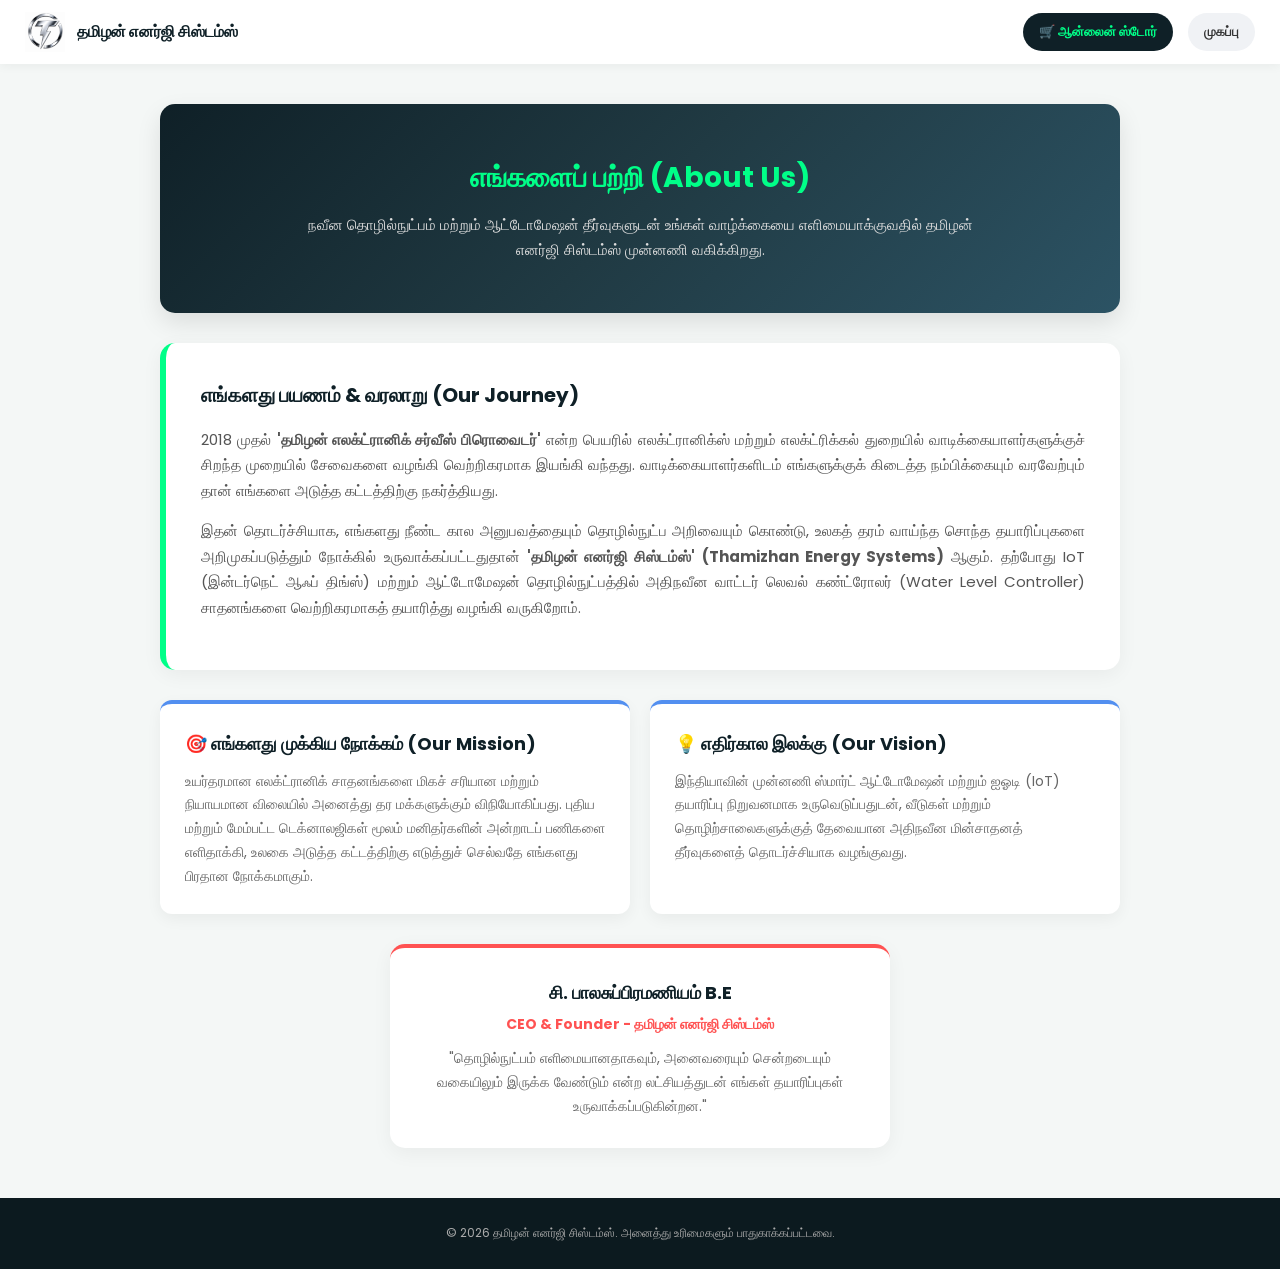
==== aboutus.html @ 36257bd8 "Create aboutus.html" ====
<!DOCTYPE html>
<html lang="ta" id="htmlRoot">
<head>
    <meta charset="UTF-8">
    <meta name="viewport" content="width=device-width, initial-scale=1.0">
    <title>எங்களைப் பற்றி (About Us) | தமிழன் எனர்ஜி சிஸ்டம்ஸ்</title>
    <link href="https://fonts.googleapis.com/css2?family=Poppins:wght@300;400;600;700&display=swap" rel="stylesheet">

    <style>
        * { margin: 0; padding: 0; box-sizing: border-box; font-family: 'Poppins', sans-serif; }
        body { background-color: #f4f7f6; color: #333; line-height: 1.7; overflow-x: hidden; }
        a { text-decoration: none; color: inherit; }

        header { background: #fff; padding: 12px 25px; display: flex; justify-content: space-between; align-items: center; box-shadow: 0 2px 10px rgba(0,0,0,0.05); position: sticky; top: 0; z-index: 1000; }
        .brand-section { display: flex; align-items: center; gap: 12px; }
        .logo-img { height: 40px; width: auto; display: block; }
        .company-title h1 { font-size: 16px; color: #0f2027; font-weight: 700; }

        .nav-links { display: flex; gap: 15px; align-items: center; }
        .nav-btn { background: #0f2027; color: #00ff88; padding: 8px 16px; border-radius: 20px; font-weight: 600; font-size: 13px; transition: 0.3s; }
        .nav-btn:hover { background: #00ff88; color: #0f2027; }

        .container { max-width: 1000px; margin: 40px auto; padding: 0 20px; }
        
        .about-hero { background: linear-gradient(135deg, #0f2027, #203a43, #2c5364); color: white; padding: 50px 30px; border-radius: 15px; text-align: center; margin-bottom: 30px; box-shadow: 0 10px 25px rgba(0,0,0,0.1); }
        .about-hero h2 { font-size: 28px; margin-bottom: 10px; color: #00ff88; }
        .about-hero p { font-size: 15px; color: #ddd; max-width: 700px; margin: 0 auto; }

        .content-card { background: white; padding: 35px; border-radius: 15px; box-shadow: 0 5px 20px rgba(0,0,0,0.05); margin-bottom: 30px; border-left: 6px solid #00ff88; }
        .content-card h3 { font-size: 20px; color: #0f2027; margin-bottom: 15px; }
        .content-card p { font-size: 15px; color: #555; margin-bottom: 15px; text-align: justify; }

        .vision-mission-grid { display: grid; grid-template-columns: repeat(auto-fit, minmax(280px, 1fr)); gap: 20px; margin-bottom: 30px; }
        .vm-card { background: white; padding: 25px; border-radius: 12px; box-shadow: 0 5px 15px rgba(0,0,0,0.05); border-top: 4px solid #528FF0; }
        .vm-card h4 { font-size: 18px; color: #0f2027; margin-bottom: 10px; }
        .vm-card p { font-size: 14px; color: #666; }

        .founder-section { background: white; padding: 30px; border-radius: 15px; box-shadow: 0 5px 20px rgba(0,0,0,0.05); text-align: center; border-top: 4px solid #ff5252; max-width: 500px; margin: 0 auto 30px auto; }
        .founder-section h3 { font-size: 18px; color: #0f2027; margin-bottom: 5px; }
        .founder-section .title { font-size: 14px; color: #ff5252; font-weight: 700; margin-bottom: 10px; }
        .founder-section p { font-size: 14px; color: #666; }

        footer { background: #0c1a1f; color: #aaa; padding: 25px; text-align: center; font-size: 12px; margin-top: 50px; }

        @media (max-width: 768px) {
            .about-hero h2 { font-size: 22px; }
            .content-card { padding: 20px; }
        }
    </style>
</head>
<body>

    <header>
        <div class="brand-section">
            <img src="1.png" alt="Logo" class="logo-img">
            <div class="company-title"><h1>தமிழன் எனர்ஜி சிஸ்டம்ஸ்</h1></div>
        </div>
        <div class="nav-links">
            <a href="shop.html" class="nav-btn">🛒 ஆன்லைன் ஸ்டோர்</a>
            <a href="index.html" class="nav-btn" style="background:#f0f2f5; color:#333;">முகப்பு</a>
        </div>
    </header>

    <div class="container">
        
        <div class="about-hero">
            <h2>எங்களைப் பற்றி (About Us)</h2>
            <p>நவீன தொழில்நுட்பம் மற்றும் ஆட்டோமேஷன் தீர்வுகளுடன் உங்கள் வாழ்க்கையை எளிமையாக்குவதில் தமிழன் எனர்ஜி சிஸ்டம்ஸ் முன்னணி வகிக்கிறது.</p>
        </div>

        <div class="content-card">
            <h3>எங்களது பயணம் & வரலாறு (Our Journey)</h3>
            <p>2018 முதல் <b>'தமிழன் எலக்ட்ரானிக் சர்வீஸ் பிரொவைடர்'</b> என்ற பெயரில் எலக்ட்ரானிக்ஸ் மற்றும் எலக்ட்ரிக்கல் துறையில் வாடிக்கையாளர்களுக்குச் சிறந்த முறையில் சேவைகளை வழங்கி வெற்றிகரமாக இயங்கி வந்தது. வாடிக்கையாளர்களிடம் எங்களுக்குக் கிடைத்த நம்பிக்கையும் வரவேற்பும் தான் எங்களை அடுத்த கட்டத்திற்கு நகர்த்தியது.</p>
            <p>இதன் தொடர்ச்சியாக, எங்களது நீண்ட கால அனுபவத்தையும் தொழில்நுட்ப அறிவையும் கொண்டு, உலகத் தரம் வாய்ந்த சொந்த தயாரிப்புகளை அறிமுகப்படுத்தும் நோக்கில் உருவாக்கப்பட்டதுதான் <b>'தமிழன் எனர்ஜி சிஸ்டம்ஸ்' (Thamizhan Energy Systems)</b> ஆகும். தற்போது IoT (இன்டர்நெட் ஆஃப் திங்ஸ்) மற்றும் ஆட்டோமேஷன் தொழில்நுட்பத்தில் அதிநவீன வாட்டர் லெவல் கண்ட்ரோலர் (Water Level Controller) சாதனங்களை வெற்றிகரமாகத் தயாரித்து வழங்கி வருகிறோம்.</p>
        </div>

        <div class="vision-mission-grid">
            <div class="vm-card">
                <h4>🎯 எங்களது முக்கிய நோக்கம் (Our Mission)</h4>
                <p>உயர்தரமான எலக்ட்ரானிக் சாதனங்களை மிகச் சரியான மற்றும் நியாயமான விலையில் அனைத்து தர மக்களுக்கும் விநியோகிப்பது. புதிய மற்றும் மேம்பட்ட டெக்னாலஜிகள் மூலம் மனிதர்களின் அன்றாடப் பணிகளை எளிதாக்கி, உலகை அடுத்த கட்டத்திற்கு எடுத்துச் செல்வதே எங்களது பிரதான நோக்கமாகும்.</p>
            </div>
            <div class="vm-card">
                <h4>💡 எதிர்கால இலக்கு (Our Vision)</h4>
                <p>இந்தியாவின் முன்னணி ஸ்மார்ட் ஆட்டோமேஷன் மற்றும் ஐஓடி (IoT) தயாரிப்பு நிறுவனமாக உருவெடுப்பதுடன், வீடுகள் மற்றும் தொழிற்சாலைகளுக்குத் தேவையான அதிநவீன மின்சாதனத் தீர்வுகளைத் தொடர்ச்சியாக வழங்குவது.</p>
            </div>
        </div>

        <div class="founder-section">
            <h3>சி. பாலசுப்பிரமணியம் B.E</h3>
            <div class="title">CEO & Founder - தமிழன் எனர்ஜி சிஸ்டம்ஸ்</div>
            <p>"தொழில்நுட்பம் எளிமையானதாகவும், அனைவரையும் சென்றடையும் வகையிலும் இருக்க வேண்டும் என்ற லட்சியத்துடன் எங்கள் தயாரிப்புகள் உருவாக்கப்படுகின்றன."</p>
        </div>

    </div>

    <footer>
        <p>&copy; 2026 தமிழன் எனர்ஜி சிஸ்டம்ஸ். அனைத்து உரிமைகளும் பாதுகாக்கப்பட்டவை.</p>
    </footer>

</body>
</html>
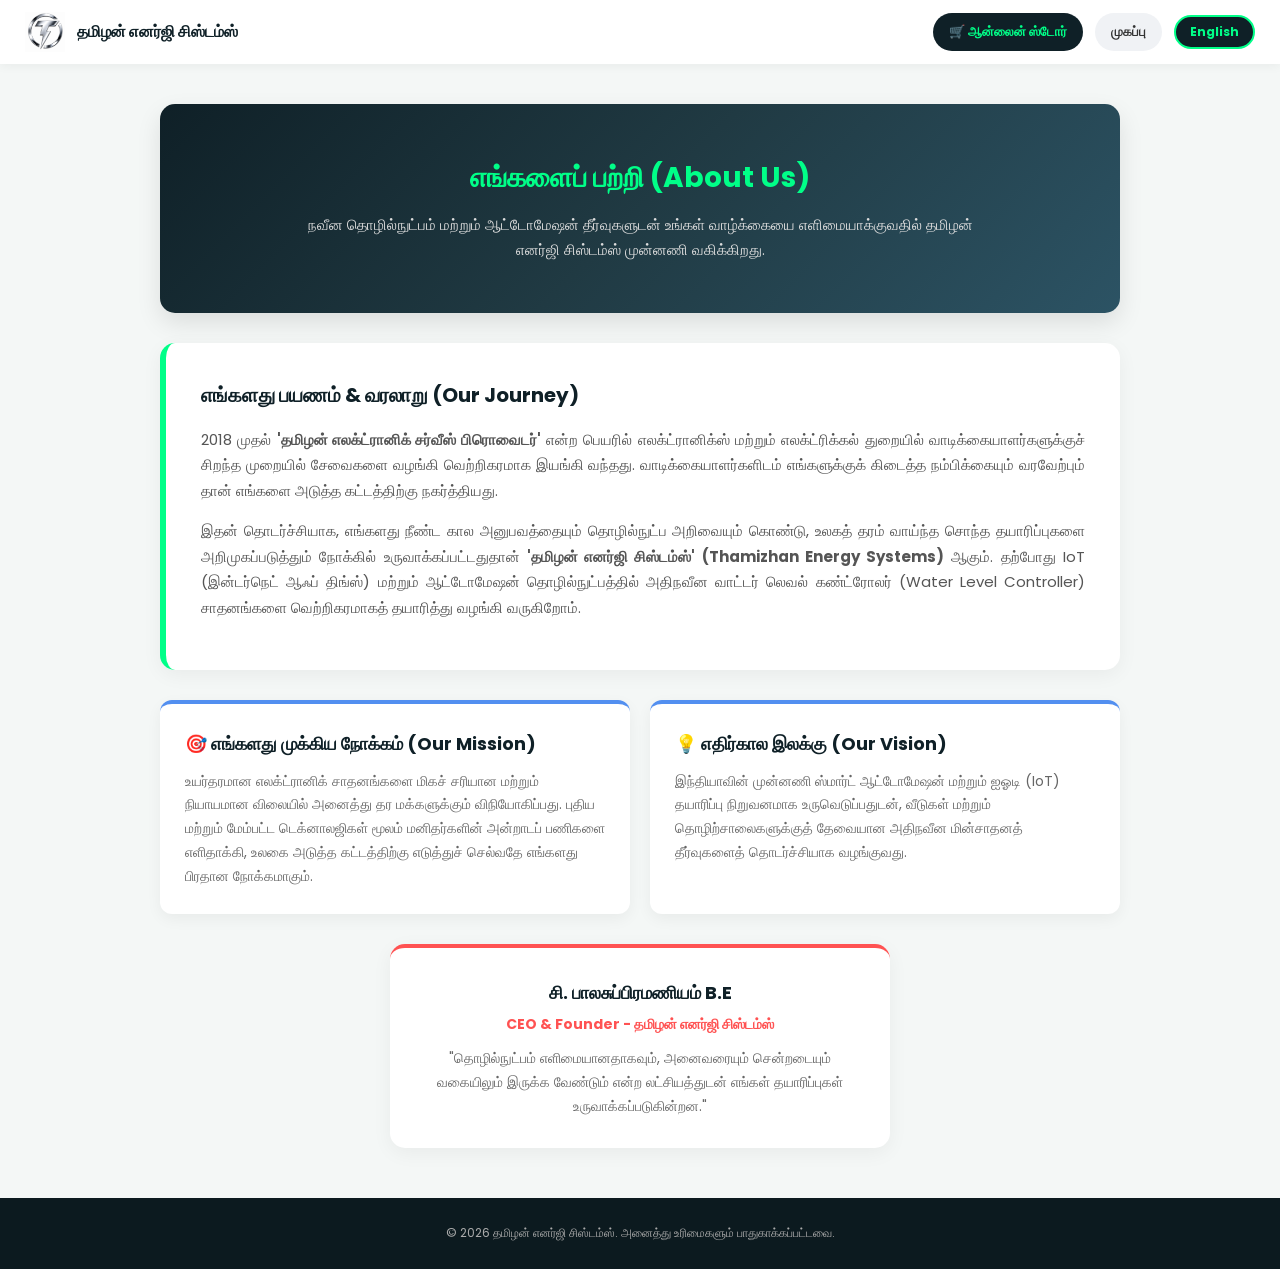
==== commit 0d33063c: "Update aboutus.html" ====
--- a/aboutus.html
+++ b/aboutus.html
@@ -16,9 +16,23 @@
         .logo-img { height: 40px; width: auto; display: block; }
         .company-title h1 { font-size: 16px; color: #0f2027; font-weight: 700; }
 
-        .nav-links { display: flex; gap: 15px; align-items: center; }
+        .nav-links { display: flex; gap: 12px; align-items: center; }
         .nav-btn { background: #0f2027; color: #00ff88; padding: 8px 16px; border-radius: 20px; font-weight: 600; font-size: 13px; transition: 0.3s; }
         .nav-btn:hover { background: #00ff88; color: #0f2027; }
+
+        /* Language Toggle Button Style */
+        .lang-btn {
+            background: #0f2027;
+            color: #00ff88;
+            border: 2px solid #00ff88;
+            padding: 6px 14px;
+            border-radius: 20px;
+            font-weight: 700;
+            font-size: 12px;
+            cursor: pointer;
+            transition: 0.3s;
+        }
+        .lang-btn:hover { background: #00ff88; color: #0f2027; }
 
         .container { max-width: 1000px; margin: 40px auto; padding: 0 20px; }
         
@@ -53,49 +67,75 @@
     <header>
         <div class="brand-section">
             <img src="1.png" alt="Logo" class="logo-img">
-            <div class="company-title"><h1>தமிழன் எனர்ஜி சிஸ்டம்ஸ்</h1></div>
+            <div class="company-title"><h1 data-ta="தமிழன் எனர்ஜி சிஸ்டம்ஸ்" data-en="Thamizhan Energy Systems">தமிழன் எனர்ஜி சிஸ்டம்ஸ்</h1></div>
         </div>
         <div class="nav-links">
-            <a href="shop.html" class="nav-btn">🛒 ஆன்லைன் ஸ்டோர்</a>
-            <a href="index.html" class="nav-btn" style="background:#f0f2f5; color:#333;">முகப்பு</a>
+            <a href="shop.html" class="nav-btn" data-ta="🛒 ஆன்லைன் ஸ்டோர்" data-en="🛒 Store">🛒 ஆன்லைன் ஸ்டோர்</a>
+            <a href="index.html" class="nav-btn" style="background:#f0f2f5; color:#333;" data-ta="முகப்பு" data-en="Home">முகப்பு</a>
+            <button class="lang-btn" id="langToggleBtn" onclick="toggleLanguage()">English</button>
         </div>
     </header>
 
     <div class="container">
         
         <div class="about-hero">
-            <h2>எங்களைப் பற்றி (About Us)</h2>
-            <p>நவீன தொழில்நுட்பம் மற்றும் ஆட்டோமேஷன் தீர்வுகளுடன் உங்கள் வாழ்க்கையை எளிமையாக்குவதில் தமிழன் எனர்ஜி சிஸ்டம்ஸ் முன்னணி வகிக்கிறது.</p>
+            <h2 data-ta="எங்களைப் பற்றி (About Us)" data-en="About Us">எங்களைப் பற்றி (About Us)</h2>
+            <p data-ta="நவீன தொழில்நுட்பம் மற்றும் ஆட்டோமேஷன் தீர்வுகளுடன் உங்கள் வாழ்க்கையை எளிமையாக்குவதில் தமிழன் எனர்ஜி சிஸ்டம்ஸ் முன்னணி வகிக்கிறது." data-en="Thamizhan Energy Systems leads in simplifying your life with modern technology and automation solutions.">நவீன தொழில்நுட்பம் மற்றும் ஆட்டோமேஷன் தீர்வுகளுடன் உங்கள் வாழ்க்கையை எளிமையாக்குவதில் தமிழன் எனர்ஜி சிஸ்டம்ஸ் முன்னணி வகிக்கிறது.</p>
         </div>
 
         <div class="content-card">
-            <h3>எங்களது பயணம் & வரலாறு (Our Journey)</h3>
-            <p>2018 முதல் <b>'தமிழன் எலக்ட்ரானிக் சர்வீஸ் பிரொவைடர்'</b> என்ற பெயரில் எலக்ட்ரானிக்ஸ் மற்றும் எலக்ட்ரிக்கல் துறையில் வாடிக்கையாளர்களுக்குச் சிறந்த முறையில் சேவைகளை வழங்கி வெற்றிகரமாக இயங்கி வந்தது. வாடிக்கையாளர்களிடம் எங்களுக்குக் கிடைத்த நம்பிக்கையும் வரவேற்பும் தான் எங்களை அடுத்த கட்டத்திற்கு நகர்த்தியது.</p>
-            <p>இதன் தொடர்ச்சியாக, எங்களது நீண்ட கால அனுபவத்தையும் தொழில்நுட்ப அறிவையும் கொண்டு, உலகத் தரம் வாய்ந்த சொந்த தயாரிப்புகளை அறிமுகப்படுத்தும் நோக்கில் உருவாக்கப்பட்டதுதான் <b>'தமிழன் எனர்ஜி சிஸ்டம்ஸ்' (Thamizhan Energy Systems)</b> ஆகும். தற்போது IoT (இன்டர்நெட் ஆஃப் திங்ஸ்) மற்றும் ஆட்டோமேஷன் தொழில்நுட்பத்தில் அதிநவீன வாட்டர் லெவல் கண்ட்ரோலர் (Water Level Controller) சாதனங்களை வெற்றிகரமாகத் தயாரித்து வழங்கி வருகிறோம்.</p>
+            <h3 data-ta="எங்களது பயணம் & வரலாறு (Our Journey)" data-en="Our Journey">எங்களது பயணம் & வரலாறு (Our Journey)</h3>
+            <p data-ta="2018 முதல் 'தமிழன் எலக்ட்ரானிக் சர்வீஸ் பிரொவைடர்' என்ற பெயரில் எலக்ட்ரானிக்ஸ் மற்றும் எலக்ட்ரிக்கல் துறையில் வாடிக்கையாளர்களுக்குச் சிறந்த முறையில் சேவைகளை வழங்கி வெற்றிகரமாக இயங்கி வந்தது. வாடிக்கையாளர்களிடம் எங்களுக்குக் கிடைத்த நம்பிக்கையும் வரவேற்பும் தான் எங்களை அடுத்த கட்டத்திற்கு நகர்த்தியது." data-en="Since 2018, we have been successfully operating as a service provider in the electronics and electrical sector under the name 'Thamizhan Electronic Service Provider'. The trust and welcome we received from our customers pushed us to the next level.">2018 முதல் <b>'தமிழன் எலக்ட்ரானிக் சர்வீஸ் பிரொவைடர்'</b> என்ற பெயரில் எலக்ட்ரானிக்ஸ் மற்றும் எலக்ட்ரிக்கல் துறையில் வாடிக்கையாளர்களுக்குச் சிறந்த முறையில் சேவைகளை வழங்கி வெற்றிகரமாக இயங்கி வந்தது. வாடிக்கையாளர்களிடம் எங்களுக்குக் கிடைத்த நம்பிக்கையும் வரவேற்பும் தான் எங்களை அடுத்த கட்டத்திற்கு நகர்த்தியது.</p>
+            <p data-ta="இதன் தொடர்ச்சியாக, எங்களது நீண்ட கால அனுபவத்தையும் தொழில்நுட்ப அறிவையும் கொண்டு, உலகத் தரம் வாய்ந்த சொந்த தயாரிப்புகளை அறிமுகப்படுத்தும் நோக்கில் உருவாக்கப்பட்டதுதான் 'தமிழன் எனர்ஜி சிஸ்டம்ஸ்' (Thamizhan Energy Systems) ஆகும். தற்போது IoT (இன்டர்நெட் ஆஃப் திங்ஸ்) மற்றும் ஆட்டோமேஷன் தொழில்நுட்பத்தில் அதிநவீன வாட்டர் லெவல் கண்ட்ரோலர் (Water Level Controller) சாதனங்களை வெற்றிகரமாகத் தயாரித்து வழங்கி வருகிறோம்." data-en="Following this, with our long-term experience and technical knowledge, 'Thamizhan Energy Systems' was created with the aim of introducing world-class own products. Currently, we successfully manufacture and supply state-of-the-art Water Level Controller devices in IoT and automation technology.">இதன் தொடர்ச்சியாக, எங்களது நீண்ட கால அனுபவத்தையும் தொழில்நுட்ப அறிவையும் கொண்டு, உலகத் தரம் வாய்ந்த சொந்த தயாரிப்புகளை அறிமுகப்படுத்தும் நோக்கில் உருவாக்கப்பட்டதுதான் <b>'தமிழன் எனர்ஜி சிஸ்டம்ஸ்' (Thamizhan Energy Systems)</b> ஆகும். தற்போது IoT (இன்டர்நெட் ஆஃப் திங்ஸ்) மற்றும் ஆட்டோமேஷன் தொழில்நுட்பத்தில் அதிநவீன வாட்டர் லெவல் கண்ட்ரோலர் (Water Level Controller) சாதனங்களை வெற்றிகரமாகத் தயாரித்து வழங்கி வருகிறோம்.</p>
         </div>
 
         <div class="vision-mission-grid">
             <div class="vm-card">
-                <h4>🎯 எங்களது முக்கிய நோக்கம் (Our Mission)</h4>
-                <p>உயர்தரமான எலக்ட்ரானிக் சாதனங்களை மிகச் சரியான மற்றும் நியாயமான விலையில் அனைத்து தர மக்களுக்கும் விநியோகிப்பது. புதிய மற்றும் மேம்பட்ட டெக்னாலஜிகள் மூலம் மனிதர்களின் அன்றாடப் பணிகளை எளிதாக்கி, உலகை அடுத்த கட்டத்திற்கு எடுத்துச் செல்வதே எங்களது பிரதான நோக்கமாகும்.</p>
+                <h4 data-ta="🎯 எங்களது முக்கிய நோக்கம் (Our Mission)" data-en="🎯 Our Mission">🎯 எங்களது முக்கிய நோக்கம் (Our Mission)</h4>
+                <p data-ta="உயர்தரமான எலக்ட்ரானிக் சாதனங்களை மிகச் சரியான மற்றும் நியாயமான விலையில் அனைத்து தர மக்களுக்கும் விநியோகிப்பது. புதிய மற்றும் மேம்பட்ட டெக்னாலஜிகள் மூலம் மனிதர்களின் அன்றாடப் பணிகளை எளிதாக்கி, உலகை அடுத்த கட்டத்திற்கு எடுத்துச் செல்வதே எங்களது பிரதான நோக்கமாகும்." data-en="To distribute high-quality electronic devices at very fair and reasonable prices to all strata of people. Our main objective is to simplify people's daily chores through new and advanced technologies and take the world to the next level.">உயர்தரமான எலக்ட்ரானிக் சாதனங்களை மிகச் சரியான மற்றும் நியாயமான விலையில் அனைத்து தர மக்களுக்கும் விநியோகிப்பது. புதிய மற்றும் மேம்பட்ட டெக்னாலஜிகள் மூலம் மனிதர்களின் அன்றாடப் பணிகளை எளிதாக்கி, உலகை அடுத்த கட்டத்திற்கு எடுத்துச் செல்வதே எங்களது பிரதான நோக்கமாகும்.</p>
             </div>
             <div class="vm-card">
-                <h4>💡 எதிர்கால இலக்கு (Our Vision)</h4>
-                <p>இந்தியாவின் முன்னணி ஸ்மார்ட் ஆட்டோமேஷன் மற்றும் ஐஓடி (IoT) தயாரிப்பு நிறுவனமாக உருவெடுப்பதுடன், வீடுகள் மற்றும் தொழிற்சாலைகளுக்குத் தேவையான அதிநவீன மின்சாதனத் தீர்வுகளைத் தொடர்ச்சியாக வழங்குவது.</p>
+                <h4 data-ta="💡 எதிர்கால இலக்கு (Our Vision)" data-en="💡 Our Vision">💡 எதிர்கால இலக்கு (Our Vision)</h4>
+                <p data-ta="இந்தியாவின் முன்னணி ஸ்மார்ட் ஆட்டோமேஷன் மற்றும் ஐஓடி (IoT) தயாரிப்பு நிறுவனமாக உருவெடுப்பதுடன், வீடுகள் மற்றும் தொழிற்சாலைகளுக்குத் தேவையான அதிநவீன மின்சாதனத் தீர்வுகளைத் தொடர்ச்சியாக வழங்குவது." data-en="To emerge as India's leading smart automation and IoT manufacturing company, and continuously provide state-of-the-art electrical appliance solutions required for homes and industries.">இந்தியாவின் முன்னணி ஸ்மார்ட் ஆட்டோமேஷன் மற்றும் ஐஓடி (IoT) தயாரிப்பு நிறுவனமாக உருவெடுப்பதுடன், வீடுகள் மற்றும் தொழிற்சாலைகளுக்குத் தேவையான அதிநவீன மின்சாதனத் தீர்வுகளைத் தொடர்ச்சியாக வழங்குவது.</p>
             </div>
         </div>
 
         <div class="founder-section">
-            <h3>சி. பாலசுப்பிரமணியம் B.E</h3>
-            <div class="title">CEO & Founder - தமிழன் எனர்ஜி சிஸ்டம்ஸ்</div>
-            <p>"தொழில்நுட்பம் எளிமையானதாகவும், அனைவரையும் சென்றடையும் வகையிலும் இருக்க வேண்டும் என்ற லட்சியத்துடன் எங்கள் தயாரிப்புகள் உருவாக்கப்படுகின்றன."</p>
+            <h3 data-ta="சி. பாலசுப்பிரமணியம் B.E" data-en="C. Balasubramanian B.E">சி. பாலசுப்பிரமணியம் B.E</h3>
+            <div class="title" data-ta="CEO & Founder - தமிழன் எனர்ஜி சிஸ்டம்ஸ்" data-en="CEO & Founder - Thamizhan Energy Systems">CEO & Founder - தமிழன் எனர்ஜி சிஸ்டம்ஸ்</div>
+            <p data-ta='"தொழில்நுட்பம் எளிமையானதாகவும், அனைவரையும் சென்றடையும் வகையிலும் இருக்க வேண்டும் என்ற லட்சியத்துடன் எங்கள் தயாரிப்புகள் உருவாக்கப்படுகின்றன."' data-en='"Our products are created with the ambition that technology should be simple and accessible to everyone.'">"தொழில்நுட்பம் எளிமையானதாகவும், அனைவரையும் சென்றடையும் வகையிலும் இருக்க வேண்டும் என்ற லட்சியத்துடன் எங்கள் தயாரிப்புகள் உருவாக்கப்படுகின்றன."</p>
         </div>
 
     </div>
 
     <footer>
-        <p>&copy; 2026 தமிழன் எனர்ஜி சிஸ்டம்ஸ். அனைத்து உரிமைகளும் பாதுகாக்கப்பட்டவை.</p>
+        <p data-ta="&copy; 2026 தமிழன் எனர்ஜி சிஸ்டம்ஸ். அனைத்து உரிமைகளும் பாதுகாக்கப்பட்டவை." data-en="&copy; 2026 Thamizhan Energy Systems. All Rights Reserved.">&copy; 2026 தமிழன் எனர்ஜி சிஸ்டம்ஸ். அனைத்து உரிமைகளும் பாதுகாக்கப்பட்டவை.</p>
     </footer>
+
+    <script>
+        let currentLang = 'ta';
+
+        function toggleLanguage() {
+            if (currentLang === 'ta') {
+                currentLang = 'en';
+                document.getElementById('langToggleBtn').innerText = 'தமிழ்';
+                document.getElementById('htmlRoot').setAttribute('lang', 'en');
+            } else {
+                currentLang = 'ta';
+                document.getElementById('langToggleBtn').innerText = 'English';
+                document.getElementById('htmlRoot').setAttribute('lang', 'ta');
+            }
+
+            const elements = document.querySelectorAll('[data-ta]');
+            elements.forEach(el => {
+                if (currentLang === 'en') {
+                    if(el.getAttribute('data-en')) el.innerText = el.getAttribute('data-en');
+                } else {
+                    if(el.getAttribute('data-ta')) el.innerText = el.getAttribute('data-ta');
+                }
+            });
+        }
+    </script>
 
 </body>
 </html>
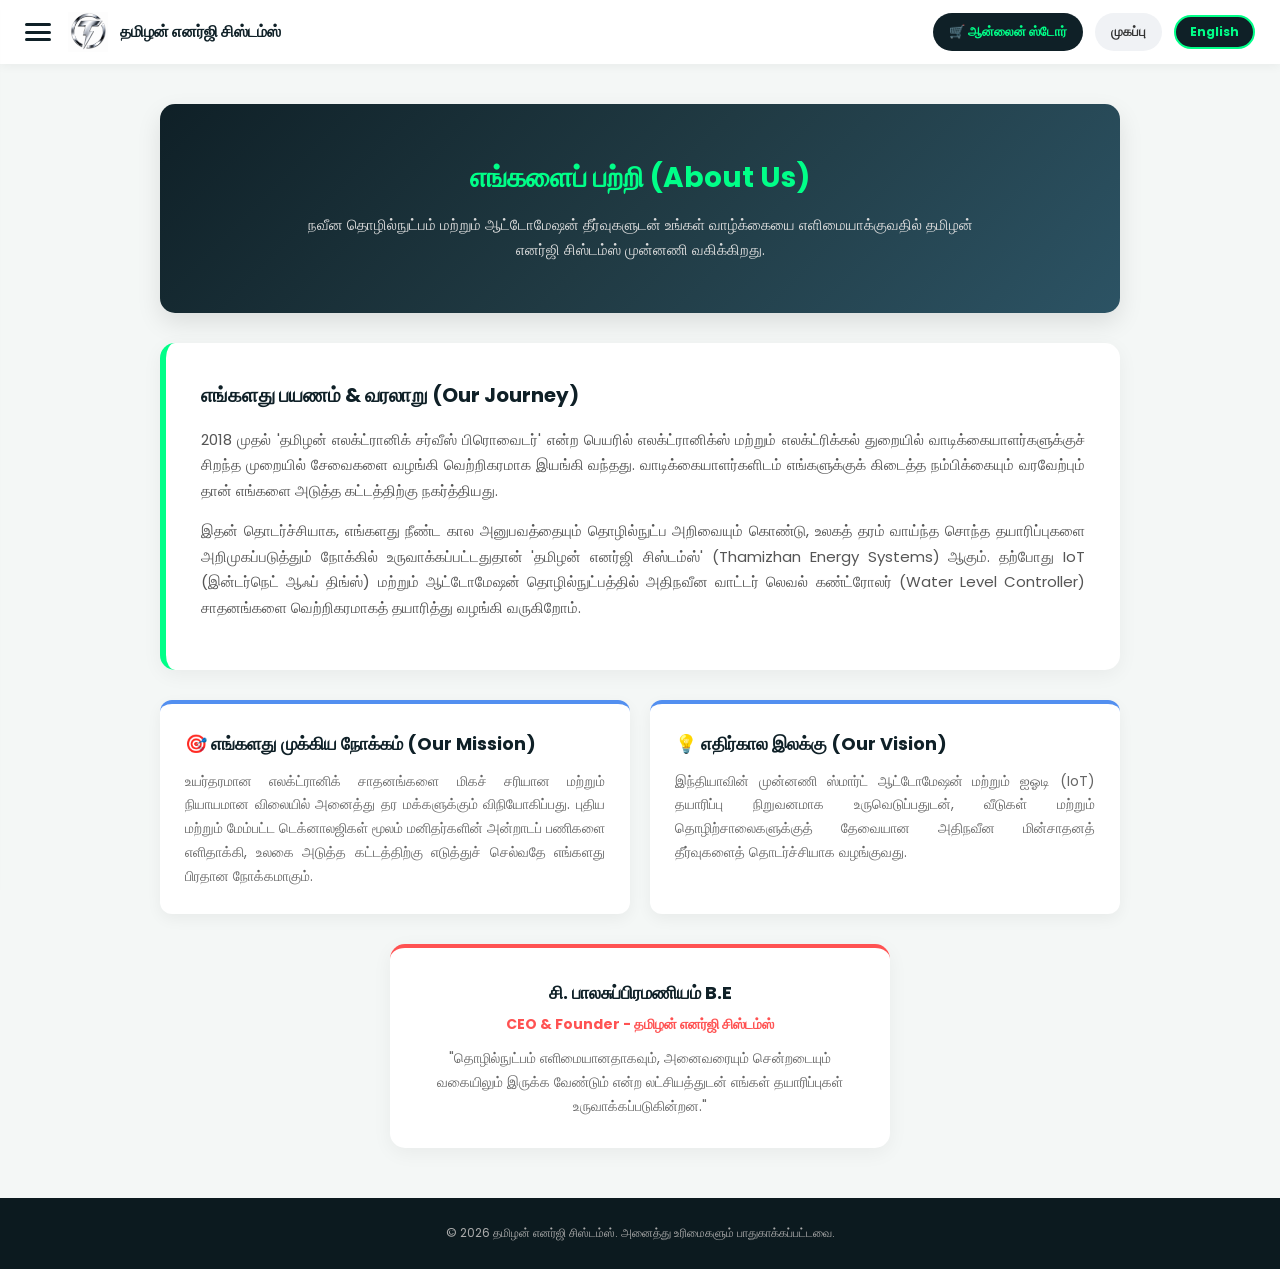
==== commit 453b6ec1: "Update aboutus.html" ====
--- a/aboutus.html
+++ b/aboutus.html
@@ -5,11 +5,14 @@
     <meta name="viewport" content="width=device-width, initial-scale=1.0">
     <title>எங்களைப் பற்றி (About Us) | தமிழன் எனர்ஜி சிஸ்டம்ஸ்</title>
     <link href="https://fonts.googleapis.com/css2?family=Poppins:wght@300;400;600;700&display=swap" rel="stylesheet">
+    <link rel="stylesheet" href="https://cdnjs.cloudflare.com/ajax/libs/font-awesome/6.4.0/css/all.min.css">
+
+    <link rel="manifest" href="manifest.json">
 
     <style>
         * { margin: 0; padding: 0; box-sizing: border-box; font-family: 'Poppins', sans-serif; }
         body { background-color: #f4f7f6; color: #333; line-height: 1.7; overflow-x: hidden; }
-        a { text-decoration: none; color: inherit; }
+        a { text-decoration: none; color: inherit; transition: 0.3s; }
 
         header { background: #fff; padding: 12px 25px; display: flex; justify-content: space-between; align-items: center; box-shadow: 0 2px 10px rgba(0,0,0,0.05); position: sticky; top: 0; z-index: 1000; }
         .brand-section { display: flex; align-items: center; gap: 12px; }
@@ -34,6 +37,39 @@
         }
         .lang-btn:hover { background: #00ff88; color: #0f2027; }
 
+        /* Hamburger Menu Icon (Three Dash) */
+        .menu-toggle {
+            display: flex;
+            flex-direction: column;
+            justify-content: space-between;
+            width: 26px;
+            height: 18px;
+            cursor: pointer;
+            background: transparent;
+            border: none;
+            margin-right: 5px;
+        }
+        .menu-toggle span {
+            width: 100%;
+            height: 3px;
+            background-color: #0f2027;
+            border-radius: 3px;
+            transition: 0.3s;
+        }
+
+        /* Sidebar Drawer Menu */
+        .sidebar-menu { position: fixed; top: 0; left: -320px; width: 300px; height: 100%; background: #fff; box-shadow: 5px 0 15px rgba(0,0,0,0.2); z-index: 3000; transition: 0.3s ease-in-out; padding: 20px; overflow-y: auto; color: #333; }
+        .sidebar-menu.active { left: 0; }
+        .sidebar-header { display: flex; justify-content: space-between; align-items: center; margin-bottom: 20px; border-bottom: 1px solid #eee; padding-bottom: 10px; }
+        .sidebar-header h3 { font-size: 16px; color: #0f2027; }
+        .sidebar-close { font-size: 24px; cursor: pointer; color: #666; }
+        .sidebar-links { list-style: none; }
+        .sidebar-links li { margin-bottom: 12px; }
+        .sidebar-links a { display: flex; align-items: center; gap: 10px; width: 100%; text-align: left; background: none; border: none; font-size: 14px; font-weight: 600; color: #333; text-decoration: none; padding: 10px; border-radius: 6px; transition: 0.2s; }
+        .sidebar-links a:hover { background: #f0f2f5; color: #00ff88; }
+        .overlay { position: fixed; top: 0; left: 0; width: 100%; height: 100%; background: rgba(0,0,0,0.4); display: none; z-index: 2500; }
+        .overlay.active { display: block; }
+
         .container { max-width: 1000px; margin: 40px auto; padding: 0 20px; }
         
         .about-hero { background: linear-gradient(135deg, #0f2027, #203a43, #2c5364); color: white; padding: 50px 30px; border-radius: 15px; text-align: center; margin-bottom: 30px; box-shadow: 0 10px 25px rgba(0,0,0,0.1); }
@@ -47,7 +83,7 @@
         .vision-mission-grid { display: grid; grid-template-columns: repeat(auto-fit, minmax(280px, 1fr)); gap: 20px; margin-bottom: 30px; }
         .vm-card { background: white; padding: 25px; border-radius: 12px; box-shadow: 0 5px 15px rgba(0,0,0,0.05); border-top: 4px solid #528FF0; }
         .vm-card h4 { font-size: 18px; color: #0f2027; margin-bottom: 10px; }
-        .vm-card p { font-size: 14px; color: #666; }
+        .vm-card p { font-size: 14px; color: #666; text-align: justify; }
 
         .founder-section { background: white; padding: 30px; border-radius: 15px; box-shadow: 0 5px 20px rgba(0,0,0,0.05); text-align: center; border-top: 4px solid #ff5252; max-width: 500px; margin: 0 auto 30px auto; }
         .founder-section h3 { font-size: 18px; color: #0f2027; margin-bottom: 5px; }
@@ -57,8 +93,10 @@
         footer { background: #0c1a1f; color: #aaa; padding: 25px; text-align: center; font-size: 12px; margin-top: 50px; }
 
         @media (max-width: 768px) {
+            header { padding: 10px 15px; }
             .about-hero h2 { font-size: 22px; }
             .content-card { padding: 20px; }
+            .nav-btn { display: none; } /* Hide heavy buttons on small screens, use sidebar */
         }
     </style>
 </head>
@@ -66,6 +104,11 @@
 
     <header>
         <div class="brand-section">
+            <button class="menu-toggle" id="mobileMenuBtn" onclick="toggleSidebar()">
+                <span></span>
+                <span></span>
+                <span></span>
+            </button>
             <img src="1.png" alt="Logo" class="logo-img">
             <div class="company-title"><h1 data-ta="தமிழன் எனர்ஜி சிஸ்டம்ஸ்" data-en="Thamizhan Energy Systems">தமிழன் எனர்ஜி சிஸ்டம்ஸ்</h1></div>
         </div>
@@ -75,6 +118,23 @@
             <button class="lang-btn" id="langToggleBtn" onclick="toggleLanguage()">English</button>
         </div>
     </header>
+
+    <div class="sidebar-menu" id="sidebarMenu">
+        <div class="sidebar-header">
+            <h3 data-ta="மெனு பார்" data-en="Menu Bar">மெனு பார்</h3>
+            <span class="sidebar-close" onclick="toggleSidebar()">&times;</span>
+        </div>
+        <ul class="sidebar-links">
+            <li><a href="index.html"><i class="fas fa-home"></i> <span data-ta="🏠 முகப்பு" data-en="🏠 Home">🏠 முகப்பு</span></a></li>
+            <li><a href="shop.html"><i class="fas fa-store"></i> <span data-ta="🛒 ஸ்டோர்" data-en="🛒 Store">🛒 ஸ்டோர்</span></a></li>
+            <li><a href="dashboard.html"><i class="fas fa-network-wired"></i> <span data-ta="🌐 IoT டேஷ்போர்டு" data-en="🌐 IoT Dashboard">🌐 IoT டேஷ்போர்டு</span></a></li>
+            <li><a href="career.html"><i class="fas fa-briefcase"></i> <span data-ta="📄 வேலைவாய்ப்பு (Career)" data-en="📄 Career">📄 வேலைவாய்ப்பு (Career)</span></a></li>
+            <li><a href="contact.html"><i class="fas fa-envelope"></i> <span data-ta="📞 தொடர்புக்கு" data-en="📞 Contact">📞 தொடர்புக்கு</span></a></li>
+            <li><a href="aboutus.html"><i class="fas fa-info-circle"></i> <span data-ta="ℹ️ எங்களைப் பற்றி" data-en="ℹ️ About Us">ℹ️ எங்களைப் பற்றி</span></a></li>
+            <li><button class="lang-btn" id="sidebarLangBtn" onclick="toggleLanguage()" style="width: 100%; margin-top: 10px;">English</button></li>
+        </ul>
+    </div>
+    <div class="overlay" id="overlay" onclick="toggleSidebar()"></div>
 
     <div class="container">
         
@@ -113,16 +173,31 @@
     </footer>
 
     <script>
-        let currentLang = 'ta';
+        function toggleSidebar() {
+            document.getElementById('sidebarMenu').classList.toggle('active');
+            document.getElementById('overlay').classList.toggle('active');
+        }
+
+        let currentLang = localStorage.getItem('siteLang') || 'ta';
+
+        document.addEventListener("DOMContentLoaded", function() {
+            applyLanguage();
+        });
 
         function toggleLanguage() {
-            if (currentLang === 'ta') {
-                currentLang = 'en';
+            currentLang = (currentLang === 'ta') ? 'en' : 'ta';
+            localStorage.setItem('siteLang', currentLang);
+            applyLanguage();
+        }
+
+        function applyLanguage() {
+            if (currentLang === 'en') {
                 document.getElementById('langToggleBtn').innerText = 'தமிழ்';
+                document.getElementById('sidebarLangBtn').innerText = 'தமிழ்';
                 document.getElementById('htmlRoot').setAttribute('lang', 'en');
             } else {
-                currentLang = 'ta';
                 document.getElementById('langToggleBtn').innerText = 'English';
+                document.getElementById('sidebarLangBtn').innerText = 'English';
                 document.getElementById('htmlRoot').setAttribute('lang', 'ta');
             }
 
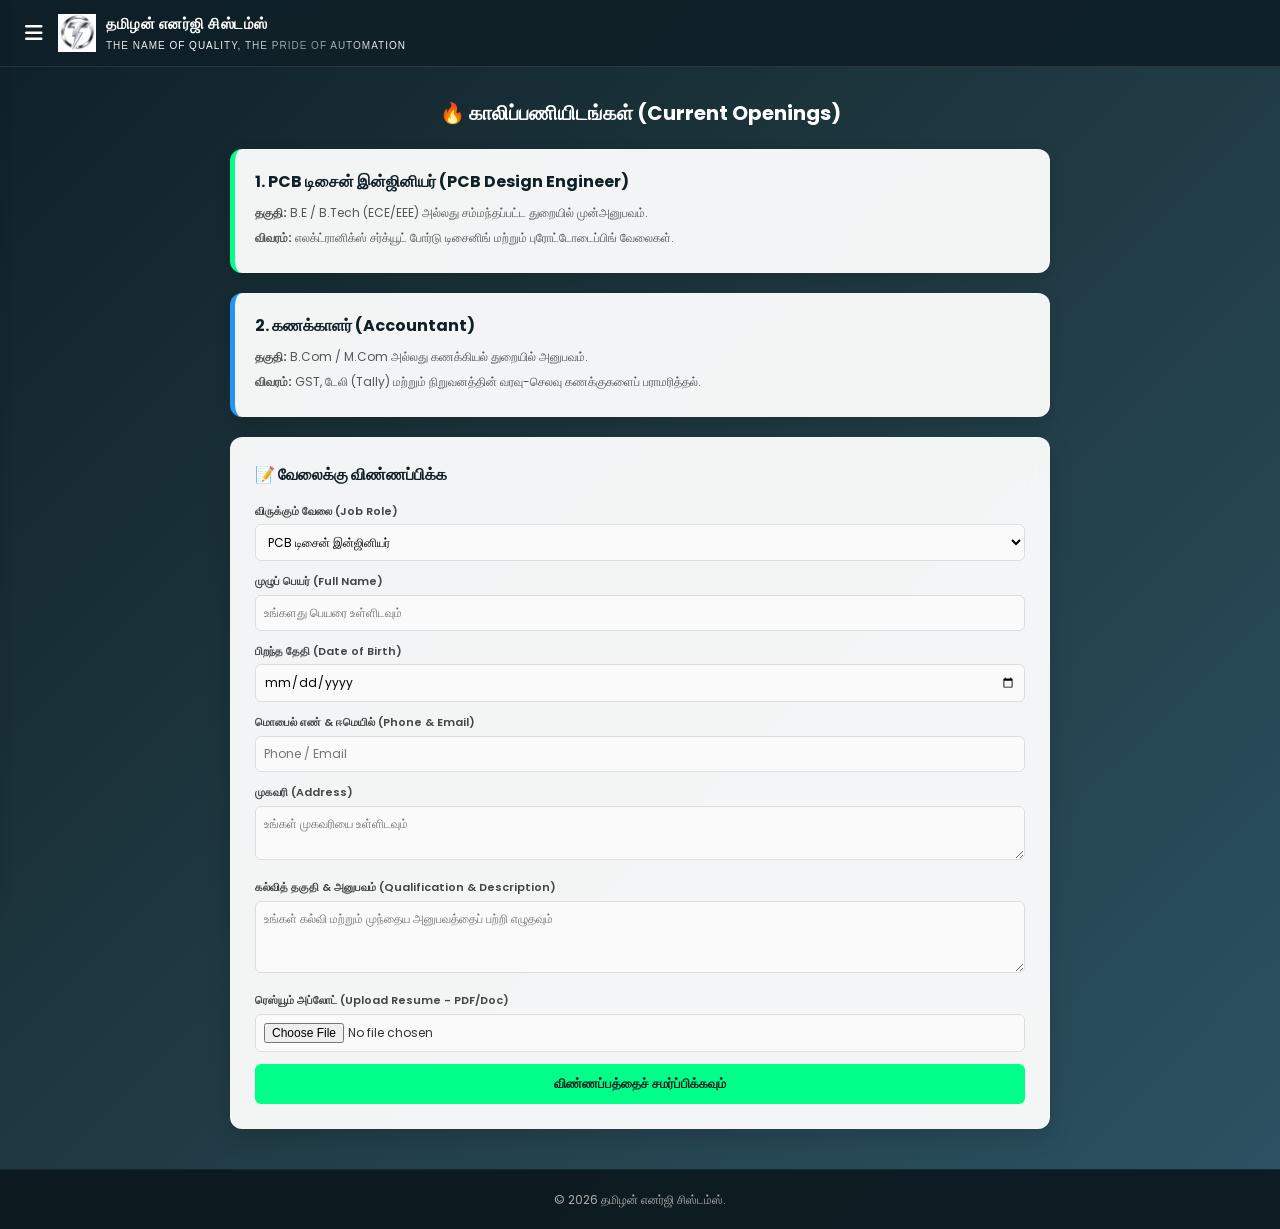
==== commit 4fa1d287: "Update aboutus.html" ====
--- a/aboutus.html
+++ b/aboutus.html
@@ -3,100 +3,134 @@
 <head>
     <meta charset="UTF-8">
     <meta name="viewport" content="width=device-width, initial-scale=1.0">
-    <title>எங்களைப் பற்றி (About Us) | தமிழன் எனர்ஜி சிஸ்டம்ஸ்</title>
-    <link href="https://fonts.googleapis.com/css2?family=Poppins:wght@300;400;600;700&display=swap" rel="stylesheet">
+    <title>வேலைவாய்ப்பு (Career) | தமிழன் எனர்ஜி சிஸ்டம்ஸ்</title>
+    <link href="https://fonts.googleapis.com/css2?family=Poppins:wght@300;400;500;600;700&display=swap" rel="stylesheet">
     <link rel="stylesheet" href="https://cdnjs.cloudflare.com/ajax/libs/font-awesome/6.4.0/css/all.min.css">
-
-    <link rel="manifest" href="manifest.json">
-
+    
     <style>
         * { margin: 0; padding: 0; box-sizing: border-box; font-family: 'Poppins', sans-serif; }
-        body { background-color: #f4f7f6; color: #333; line-height: 1.7; overflow-x: hidden; }
-        a { text-decoration: none; color: inherit; transition: 0.3s; }
-
-        header { background: #fff; padding: 12px 25px; display: flex; justify-content: space-between; align-items: center; box-shadow: 0 2px 10px rgba(0,0,0,0.05); position: sticky; top: 0; z-index: 1000; }
-        .brand-section { display: flex; align-items: center; gap: 12px; }
-        .logo-img { height: 40px; width: auto; display: block; }
-        .company-title h1 { font-size: 16px; color: #0f2027; font-weight: 700; }
-
-        .nav-links { display: flex; gap: 12px; align-items: center; }
-        .nav-btn { background: #0f2027; color: #00ff88; padding: 8px 16px; border-radius: 20px; font-weight: 600; font-size: 13px; transition: 0.3s; }
-        .nav-btn:hover { background: #00ff88; color: #0f2027; }
-
-        /* Language Toggle Button Style */
-        .lang-btn {
-            background: #0f2027;
-            color: #00ff88;
-            border: 2px solid #00ff88;
-            padding: 6px 14px;
-            border-radius: 20px;
-            font-weight: 700;
-            font-size: 12px;
-            cursor: pointer;
-            transition: 0.3s;
-        }
-        .lang-btn:hover { background: #00ff88; color: #0f2027; }
-
-        /* Hamburger Menu Icon (Three Dash) */
-        .menu-toggle {
-            display: flex;
-            flex-direction: column;
-            justify-content: space-between;
-            width: 26px;
-            height: 18px;
-            cursor: pointer;
-            background: transparent;
-            border: none;
-            margin-right: 5px;
-        }
-        .menu-toggle span {
-            width: 100%;
-            height: 3px;
-            background-color: #0f2027;
-            border-radius: 3px;
-            transition: 0.3s;
-        }
-
-        /* Sidebar Drawer Menu */
-        .sidebar-menu { position: fixed; top: 0; left: -320px; width: 300px; height: 100%; background: #fff; box-shadow: 5px 0 15px rgba(0,0,0,0.2); z-index: 3000; transition: 0.3s ease-in-out; padding: 20px; overflow-y: auto; color: #333; }
+        
+        body { 
+            background: linear-gradient(135deg, #0f2027, #203a43, #2c5364); 
+            color: #333; 
+            line-height: 1.6; 
+            min-height: 100vh;
+        }
+        
+        /* MNC Style Header */
+        header { 
+            background: rgba(15, 32, 39, 0.95); 
+            backdrop-filter: blur(10px);
+            color: white; 
+            padding: 12px 20px; 
+            display: flex; 
+            justify-content: space-between; 
+            align-items: center; 
+            position: sticky; 
+            top: 0; 
+            z-index: 1000; 
+            border-bottom: 1px solid rgba(255,255,255,0.1);
+        }
+        .brand-section { display: flex; align-items: center; gap: 10px; }
+        .logo-img { height: 38px; width: auto; object-fit: contain; }
+        
+        /* Chrome Finish Tagline Styling */
+        .brand-title h1 { 
+            font-size: 15px; 
+            color: #ffffff; 
+            font-weight: 700; 
+            letter-spacing: 0.5px;
+            margin-bottom: 2px;
+        }
+        .brand-tagline { 
+            font-size: 10px; 
+            font-weight: 500; 
+            background: linear-gradient(90deg, #dfdfdf, #ffffff, #859398, #ffffff);
+            -webkit-background-clip: text;
+            -webkit-text-fill-color: transparent;
+            text-transform: uppercase;
+            letter-spacing: 1px;
+            white-space: nowrap;
+        }
+        
+        .menu-btn { 
+            background: transparent; 
+            border: none; 
+            color: white; 
+            cursor: pointer; 
+            font-size: 20px;
+            padding: 5px;
+        }
+
+        /* Sidebar Menu (Three Dash Drawer) */
+        .sidebar-menu { 
+            position: fixed; top: 0; left: -300px; width: 280px; height: 100%; 
+            background: #ffffff; box-shadow: 5px 0 25px rgba(0,0,0,0.3); 
+            z-index: 3000; transition: 0.3s ease-in-out; padding: 20px; overflow-y: auto; color: #333; 
+        }
         .sidebar-menu.active { left: 0; }
         .sidebar-header { display: flex; justify-content: space-between; align-items: center; margin-bottom: 20px; border-bottom: 1px solid #eee; padding-bottom: 10px; }
         .sidebar-header h3 { font-size: 16px; color: #0f2027; }
-        .sidebar-close { font-size: 24px; cursor: pointer; color: #666; }
+        .sidebar-close { font-size: 24px; cursor: pointer; color: #666; background: none; border: none; }
         .sidebar-links { list-style: none; }
         .sidebar-links li { margin-bottom: 12px; }
         .sidebar-links a { display: flex; align-items: center; gap: 10px; width: 100%; text-align: left; background: none; border: none; font-size: 14px; font-weight: 600; color: #333; text-decoration: none; padding: 10px; border-radius: 6px; transition: 0.2s; }
         .sidebar-links a:hover { background: #f0f2f5; color: #00ff88; }
-        .overlay { position: fixed; top: 0; left: 0; width: 100%; height: 100%; background: rgba(0,0,0,0.4); display: none; z-index: 2500; }
+        
+        .lang-sidebar-btn {
+            background: #0f2027;
+            color: #00ff88;
+            border: 2px solid #00ff88;
+            padding: 10px;
+            border-radius: 6px;
+            font-weight: 700;
+            font-size: 14px;
+            cursor: pointer;
+            width: 100%;
+            margin-top: 15px;
+            transition: 0.3s;
+        }
+        .lang-sidebar-btn:hover { background: #00ff88; color: #0f2027; }
+
+        .container { max-width: 850px; margin: 30px auto; padding: 0 15px; }
+        
+        .job-card { 
+            background: rgba(255, 255, 255, 0.95); 
+            backdrop-filter: blur(10px); 
+            padding: 20px; 
+            border-radius: 12px; 
+            box-shadow: 0 5px 15px rgba(0,0,0,0.15); 
+            margin-bottom: 20px; 
+            border-left: 5px solid #00ff88; 
+        }
+        .job-card h3 { color: #0f2027; font-size: 16px; margin-bottom: 8px; }
+        .job-card p { font-size: 12px; color: #555; margin-bottom: 6px; }
+
+        .apply-box { 
+            background: rgba(255, 255, 255, 0.95); 
+            backdrop-filter: blur(10px); 
+            padding: 25px; 
+            border-radius: 12px; 
+            box-shadow: 0 8px 25px rgba(0,0,0,0.15); 
+        }
+        .apply-box h3 { color: #0f2027; margin-bottom: 15px; font-size: 16px; display: flex; align-items: center; gap: 8px; }
+        
+        .form-group { margin-bottom: 12px; }
+        .form-group label { display: block; font-size: 11px; font-weight: 600; color: #444; margin-bottom: 4px; }
+        input, select, textarea { width: 100%; padding: 8px; border: 1px solid #ddd; border-radius: 6px; font-size: 12px; outline: none; background: #fafafa; }
+        input:focus, select:focus, textarea:focus { border-color: #00ff88; background: #fff; }
+        
+        .btn { background: #00ff88; color: #0f2027; border: none; padding: 10px; border-radius: 6px; font-weight: 700; cursor: pointer; font-size: 13px; width: 100%; transition: 0.2s; }
+        .btn:hover { background: #00cc6a; }
+        
+        footer { background: rgba(12, 26, 31, 0.95); color: #aaa; padding: 20px; text-align: center; font-size: 12px; margin-top: 40px; border-top: 1px solid rgba(255,255,255,0.05); }
+        
+        .overlay { position: fixed; top: 0; left: 0; width: 100%; height: 100%; background: rgba(0,0,0,0.5); backdrop-filter: blur(3px); display: none; z-index: 2500; }
         .overlay.active { display: block; }
 
-        .container { max-width: 1000px; margin: 40px auto; padding: 0 20px; }
-        
-        .about-hero { background: linear-gradient(135deg, #0f2027, #203a43, #2c5364); color: white; padding: 50px 30px; border-radius: 15px; text-align: center; margin-bottom: 30px; box-shadow: 0 10px 25px rgba(0,0,0,0.1); }
-        .about-hero h2 { font-size: 28px; margin-bottom: 10px; color: #00ff88; }
-        .about-hero p { font-size: 15px; color: #ddd; max-width: 700px; margin: 0 auto; }
-
-        .content-card { background: white; padding: 35px; border-radius: 15px; box-shadow: 0 5px 20px rgba(0,0,0,0.05); margin-bottom: 30px; border-left: 6px solid #00ff88; }
-        .content-card h3 { font-size: 20px; color: #0f2027; margin-bottom: 15px; }
-        .content-card p { font-size: 15px; color: #555; margin-bottom: 15px; text-align: justify; }
-
-        .vision-mission-grid { display: grid; grid-template-columns: repeat(auto-fit, minmax(280px, 1fr)); gap: 20px; margin-bottom: 30px; }
-        .vm-card { background: white; padding: 25px; border-radius: 12px; box-shadow: 0 5px 15px rgba(0,0,0,0.05); border-top: 4px solid #528FF0; }
-        .vm-card h4 { font-size: 18px; color: #0f2027; margin-bottom: 10px; }
-        .vm-card p { font-size: 14px; color: #666; text-align: justify; }
-
-        .founder-section { background: white; padding: 30px; border-radius: 15px; box-shadow: 0 5px 20px rgba(0,0,0,0.05); text-align: center; border-top: 4px solid #ff5252; max-width: 500px; margin: 0 auto 30px auto; }
-        .founder-section h3 { font-size: 18px; color: #0f2027; margin-bottom: 5px; }
-        .founder-section .title { font-size: 14px; color: #ff5252; font-weight: 700; margin-bottom: 10px; }
-        .founder-section p { font-size: 14px; color: #666; }
-
-        footer { background: #0c1a1f; color: #aaa; padding: 25px; text-align: center; font-size: 12px; margin-top: 50px; }
-
-        @media (max-width: 768px) {
-            header { padding: 10px 15px; }
-            .about-hero h2 { font-size: 22px; }
-            .content-card { padding: 20px; }
-            .nav-btn { display: none; } /* Hide heavy buttons on small screens, use sidebar */
+        @media(max-width: 480px) {
+            .brand-tagline { font-size: 7px; letter-spacing: 0.5px; }
+            .brand-title h1 { font-size: 12px; }
         }
     </style>
 </head>
@@ -104,73 +138,87 @@
 
     <header>
         <div class="brand-section">
-            <button class="menu-toggle" id="mobileMenuBtn" onclick="toggleSidebar()">
-                <span></span>
-                <span></span>
-                <span></span>
-            </button>
+            <button type="button" class="menu-btn" onclick="toggleSidebar()"><i class="fas fa-bars"></i></button>
             <img src="1.png" alt="Logo" class="logo-img">
-            <div class="company-title"><h1 data-ta="தமிழன் எனர்ஜி சிஸ்டம்ஸ்" data-en="Thamizhan Energy Systems">தமிழன் எனர்ஜி சிஸ்டம்ஸ்</h1></div>
-        </div>
-        <div class="nav-links">
-            <a href="shop.html" class="nav-btn" data-ta="🛒 ஆன்லைன் ஸ்டோர்" data-en="🛒 Store">🛒 ஆன்லைன் ஸ்டோர்</a>
-            <a href="index.html" class="nav-btn" style="background:#f0f2f5; color:#333;" data-ta="முகப்பு" data-en="Home">முகப்பு</a>
-            <button class="lang-btn" id="langToggleBtn" onclick="toggleLanguage()">English</button>
+            <div class="brand-title">
+                <h1 data-ta="தமிழன் எனர்ஜி சிஸ்டம்ஸ்" data-en="Thamizhan Energy Systems">Thamizhan Energy Systems</h1>
+                <div class="brand-tagline">The name of quality, The pride of Automation</div>
+            </div>
         </div>
     </header>
 
     <div class="sidebar-menu" id="sidebarMenu">
         <div class="sidebar-header">
             <h3 data-ta="மெனு பார்" data-en="Menu Bar">மெனு பார்</h3>
-            <span class="sidebar-close" onclick="toggleSidebar()">&times;</span>
+            <button class="sidebar-close" onclick="toggleSidebar()">&times;</button>
         </div>
         <ul class="sidebar-links">
             <li><a href="index.html"><i class="fas fa-home"></i> <span data-ta="🏠 முகப்பு" data-en="🏠 Home">🏠 முகப்பு</span></a></li>
-            <li><a href="shop.html"><i class="fas fa-store"></i> <span data-ta="🛒 ஸ்டோர்" data-en="🛒 Store">🛒 ஸ்டோர்</span></a></li>
+            <li><a href="shop.html"><i class="fas fa-store"></i> <span data-ta="🛒 ஆன்லைன் ஸ்டோர் (Shop)" data-en="🛒 Online Store (Shop)">ஆன்லைன் ஸ்டோர் (Shop)</span></a></li>
             <li><a href="dashboard.html"><i class="fas fa-network-wired"></i> <span data-ta="🌐 IoT டேஷ்போர்டு" data-en="🌐 IoT Dashboard">🌐 IoT டேஷ்போர்டு</span></a></li>
-            <li><a href="career.html"><i class="fas fa-briefcase"></i> <span data-ta="📄 வேலைவாய்ப்பு (Career)" data-en="📄 Career">📄 வேலைவாய்ப்பு (Career)</span></a></li>
+            <li><a href="career.html"><i class="fas fa-briefcase"></i> <span data-ta="📄 வேலைவாய்ப்பு (Career)" data-en="📄 Career">வேலைவாய்ப்பு (Career)</span></a></li>
             <li><a href="contact.html"><i class="fas fa-envelope"></i> <span data-ta="📞 தொடர்புக்கு" data-en="📞 Contact">📞 தொடர்புக்கு</span></a></li>
             <li><a href="aboutus.html"><i class="fas fa-info-circle"></i> <span data-ta="ℹ️ எங்களைப் பற்றி" data-en="ℹ️ About Us">ℹ️ எங்களைப் பற்றி</span></a></li>
-            <li><button class="lang-btn" id="sidebarLangBtn" onclick="toggleLanguage()" style="width: 100%; margin-top: 10px;">English</button></li>
+            <li><button class="lang-sidebar-btn" id="langSidebarBtn" onclick="toggleLanguage()">English</button></li>
         </ul>
     </div>
     <div class="overlay" id="overlay" onclick="toggleSidebar()"></div>
 
     <div class="container">
-        
-        <div class="about-hero">
-            <h2 data-ta="எங்களைப் பற்றி (About Us)" data-en="About Us">எங்களைப் பற்றி (About Us)</h2>
-            <p data-ta="நவீன தொழில்நுட்பம் மற்றும் ஆட்டோமேஷன் தீர்வுகளுடன் உங்கள் வாழ்க்கையை எளிமையாக்குவதில் தமிழன் எனர்ஜி சிஸ்டம்ஸ் முன்னணி வகிக்கிறது." data-en="Thamizhan Energy Systems leads in simplifying your life with modern technology and automation solutions.">நவீன தொழில்நுட்பம் மற்றும் ஆட்டோமேஷன் தீர்வுகளுடன் உங்கள் வாழ்க்கையை எளிமையாக்குவதில் தமிழன் எனர்ஜி சிஸ்டம்ஸ் முன்னணி வகிக்கிறது.</p>
-        </div>
-
-        <div class="content-card">
-            <h3 data-ta="எங்களது பயணம் & வரலாறு (Our Journey)" data-en="Our Journey">எங்களது பயணம் & வரலாறு (Our Journey)</h3>
-            <p data-ta="2018 முதல் 'தமிழன் எலக்ட்ரானிக் சர்வீஸ் பிரொவைடர்' என்ற பெயரில் எலக்ட்ரானிக்ஸ் மற்றும் எலக்ட்ரிக்கல் துறையில் வாடிக்கையாளர்களுக்குச் சிறந்த முறையில் சேவைகளை வழங்கி வெற்றிகரமாக இயங்கி வந்தது. வாடிக்கையாளர்களிடம் எங்களுக்குக் கிடைத்த நம்பிக்கையும் வரவேற்பும் தான் எங்களை அடுத்த கட்டத்திற்கு நகர்த்தியது." data-en="Since 2018, we have been successfully operating as a service provider in the electronics and electrical sector under the name 'Thamizhan Electronic Service Provider'. The trust and welcome we received from our customers pushed us to the next level.">2018 முதல் <b>'தமிழன் எலக்ட்ரானிக் சர்வீஸ் பிரொவைடர்'</b> என்ற பெயரில் எலக்ட்ரானிக்ஸ் மற்றும் எலக்ட்ரிக்கல் துறையில் வாடிக்கையாளர்களுக்குச் சிறந்த முறையில் சேவைகளை வழங்கி வெற்றிகரமாக இயங்கி வந்தது. வாடிக்கையாளர்களிடம் எங்களுக்குக் கிடைத்த நம்பிக்கையும் வரவேற்பும் தான் எங்களை அடுத்த கட்டத்திற்கு நகர்த்தியது.</p>
-            <p data-ta="இதன் தொடர்ச்சியாக, எங்களது நீண்ட கால அனுபவத்தையும் தொழில்நுட்ப அறிவையும் கொண்டு, உலகத் தரம் வாய்ந்த சொந்த தயாரிப்புகளை அறிமுகப்படுத்தும் நோக்கில் உருவாக்கப்பட்டதுதான் 'தமிழன் எனர்ஜி சிஸ்டம்ஸ்' (Thamizhan Energy Systems) ஆகும். தற்போது IoT (இன்டர்நெட் ஆஃப் திங்ஸ்) மற்றும் ஆட்டோமேஷன் தொழில்நுட்பத்தில் அதிநவீன வாட்டர் லெவல் கண்ட்ரோலர் (Water Level Controller) சாதனங்களை வெற்றிகரமாகத் தயாரித்து வழங்கி வருகிறோம்." data-en="Following this, with our long-term experience and technical knowledge, 'Thamizhan Energy Systems' was created with the aim of introducing world-class own products. Currently, we successfully manufacture and supply state-of-the-art Water Level Controller devices in IoT and automation technology.">இதன் தொடர்ச்சியாக, எங்களது நீண்ட கால அனுபவத்தையும் தொழில்நுட்ப அறிவையும் கொண்டு, உலகத் தரம் வாய்ந்த சொந்த தயாரிப்புகளை அறிமுகப்படுத்தும் நோக்கில் உருவாக்கப்பட்டதுதான் <b>'தமிழன் எனர்ஜி சிஸ்டம்ஸ்' (Thamizhan Energy Systems)</b> ஆகும். தற்போது IoT (இன்டர்நெட் ஆஃப் திங்ஸ்) மற்றும் ஆட்டோமேஷன் தொழில்நுட்பத்தில் அதிநவீன வாட்டர் லெவல் கண்ட்ரோலர் (Water Level Controller) சாதனங்களை வெற்றிகரமாகத் தயாரித்து வழங்கி வருகிறோம்.</p>
-        </div>
-
-        <div class="vision-mission-grid">
-            <div class="vm-card">
-                <h4 data-ta="🎯 எங்களது முக்கிய நோக்கம் (Our Mission)" data-en="🎯 Our Mission">🎯 எங்களது முக்கிய நோக்கம் (Our Mission)</h4>
-                <p data-ta="உயர்தரமான எலக்ட்ரானிக் சாதனங்களை மிகச் சரியான மற்றும் நியாயமான விலையில் அனைத்து தர மக்களுக்கும் விநியோகிப்பது. புதிய மற்றும் மேம்பட்ட டெக்னாலஜிகள் மூலம் மனிதர்களின் அன்றாடப் பணிகளை எளிதாக்கி, உலகை அடுத்த கட்டத்திற்கு எடுத்துச் செல்வதே எங்களது பிரதான நோக்கமாகும்." data-en="To distribute high-quality electronic devices at very fair and reasonable prices to all strata of people. Our main objective is to simplify people's daily chores through new and advanced technologies and take the world to the next level.">உயர்தரமான எலக்ட்ரானிக் சாதனங்களை மிகச் சரியான மற்றும் நியாயமான விலையில் அனைத்து தர மக்களுக்கும் விநியோகிப்பது. புதிய மற்றும் மேம்பட்ட டெக்னாலஜிகள் மூலம் மனிதர்களின் அன்றாடப் பணிகளை எளிதாக்கி, உலகை அடுத்த கட்டத்திற்கு எடுத்துச் செல்வதே எங்களது பிரதான நோக்கமாகும்.</p>
-            </div>
-            <div class="vm-card">
-                <h4 data-ta="💡 எதிர்கால இலக்கு (Our Vision)" data-en="💡 Our Vision">💡 எதிர்கால இலக்கு (Our Vision)</h4>
-                <p data-ta="இந்தியாவின் முன்னணி ஸ்மார்ட் ஆட்டோமேஷன் மற்றும் ஐஓடி (IoT) தயாரிப்பு நிறுவனமாக உருவெடுப்பதுடன், வீடுகள் மற்றும் தொழிற்சாலைகளுக்குத் தேவையான அதிநவீன மின்சாதனத் தீர்வுகளைத் தொடர்ச்சியாக வழங்குவது." data-en="To emerge as India's leading smart automation and IoT manufacturing company, and continuously provide state-of-the-art electrical appliance solutions required for homes and industries.">இந்தியாவின் முன்னணி ஸ்மார்ட் ஆட்டோமேஷன் மற்றும் ஐஓடி (IoT) தயாரிப்பு நிறுவனமாக உருவெடுப்பதுடன், வீடுகள் மற்றும் தொழிற்சாலைகளுக்குத் தேவையான அதிநவீன மின்சாதனத் தீர்வுகளைத் தொடர்ச்சியாக வழங்குவது.</p>
-            </div>
-        </div>
-
-        <div class="founder-section">
-            <h3 data-ta="சி. பாலசுப்பிரமணியம் B.E" data-en="C. Balasubramanian B.E">சி. பாலசுப்பிரமணியம் B.E</h3>
-            <div class="title" data-ta="CEO & Founder - தமிழன் எனர்ஜி சிஸ்டம்ஸ்" data-en="CEO & Founder - Thamizhan Energy Systems">CEO & Founder - தமிழன் எனர்ஜி சிஸ்டம்ஸ்</div>
-            <p data-ta='"தொழில்நுட்பம் எளிமையானதாகவும், அனைவரையும் சென்றடையும் வகையிலும் இருக்க வேண்டும் என்ற லட்சியத்துடன் எங்கள் தயாரிப்புகள் உருவாக்கப்படுகின்றன."' data-en='"Our products are created with the ambition that technology should be simple and accessible to everyone.'">"தொழில்நுட்பம் எளிமையானதாகவும், அனைவரையும் சென்றடையும் வகையிலும் இருக்க வேண்டும் என்ற லட்சியத்துடன் எங்கள் தயாரிப்புகள் உருவாக்கப்படுகின்றன."</p>
-        </div>
-
+        <h2 style="margin-bottom: 20px; color: #fff; text-align: center; font-size: 20px;" data-ta="🔥 காலிப்பணியிடங்கள் (Current Openings)" data-en="🔥 Current Openings">🔥 காலிப்பணியிடங்கள் (Current Openings)</h2>
+
+        <div class="job-card">
+            <h3>1. PCB டிசைன் இன்ஜினியர் (PCB Design Engineer)</h3>
+            <p><b data-ta="தகுதி:" data-en="Qualification:">தகுதி:</b> B.E / B.Tech (ECE/EEE) அல்லது சம்மந்தப்பட்ட துறையில் முன்அனுபவம்.</p>
+            <p><b data-ta="விவரம்:" data-en="Description:">விவரம்:</b> எலக்ட்ரானிக்ஸ் சர்க்யூட் போர்டு டிசைனிங் மற்றும் புரோட்டோடைப்பிங் வேலைகள்.</p>
+        </div>
+
+        <div class="job-card" style="border-left-color: #2196F3;">
+            <h3>2. கணக்காளர் (Accountant)</h3>
+            <p><b data-ta="தகுதி:" data-en="Qualification:">தகுதி:</b> B.Com / M.Com அல்லது கணக்கியல் துறையில் அனுபவம்.</p>
+            <p><b data-ta="விவரம்:" data-en="Description:">விவரம்:</b> GST, டேலி (Tally) மற்றும் நிறுவனத்தின் வரவு-செலவு கணக்குகளைப் பராமரித்தல்.</p>
+        </div>
+
+        <div class="apply-box">
+            <h3 data-ta="📝 வேலைக்கு விண்ணப்பிக்க" data-en="📝 Job Application Form"><i class="fas fa-file-signature" style="color:#00ff88;"></i> வேலைக்கு விண்ணப்பிக்க</h3>
+            <form id="jobApplicationForm" onsubmit="submitApplication(event)">
+                <div class="form-group">
+                    <label data-ta="விருக்கும் வேலை (Job Role)" data-en="Job Role">விருக்கும் வேலை (Job Role)</label>
+                    <select id="jobRole" required>
+                        <option value="PCB Design Engineer">PCB டிசைன் இன்ஜினியர்</option>
+                        <option value="Accountant">கணக்காளர் (Accountant)</option>
+                    </select>
+                </div>
+                <div class="form-group">
+                    <label data-ta="முழுப் பெயர் (Full Name)" data-en="Full Name">முழுப் பெயர் (Full Name)</label>
+                    <input type="text" id="applicantName" placeholder="உங்களது பெயரை உள்ளிடவும்" required>
+                </div>
+                <div class="form-group">
+                    <label data-ta="பிறந்த தேதி (Date of Birth)" data-en="Date of Birth">பிறந்த தேதி (Date of Birth)</label>
+                    <input type="date" id="applicantDOB" required>
+                </div>
+                <div class="form-group">
+                    <label data-ta="மொபைல் எண் & ஈமெயில் (Phone & Email)" data-en="Phone & Email">மொபைல் எண் & ஈமெயில் (Phone & Email)</label>
+                    <input type="text" id="applicantContact" placeholder="Phone / Email" required>
+                </div>
+                <div class="form-group">
+                    <label data-ta="முகவரி (Address)" data-en="Address">முகவரி (Address)</label>
+                    <textarea id="applicantAddress" rows="2" placeholder="உங்கள் முகவரியை உள்ளிடவும்" required></textarea>
+                </div>
+                <div class="form-group">
+                    <label data-ta="கல்வித் தகுதி & அனுபவம் (Qualification & Description)" data-en="Qualification & Description">கல்வித் தகுதி & அனுபவம் (Qualification & Description)</label>
+                    <textarea id="applicantDesc" rows="3" placeholder="உங்கள் கல்வி மற்றும் முந்தைய அனுபவத்தைப் பற்றி எழுதவும்" required></textarea>
+                </div>
+                <div class="form-group">
+                    <label data-ta="ரெஸ்யூம் அப்லோட் (Upload Resume - PDF/Doc)" data-en="Upload Resume (PDF/Doc)">ரெஸ்யூம் அப்லோட் (Upload Resume - PDF/Doc)</label>
+                    <input type="file" id="applicantResume" accept=".pdf,.doc,.docx" required>
+                </div>
+                <button type="submit" class="btn" data-ta="விண்ணப்பத்தைச் சமர்ப்பிக்கவும்" data-en="Submit Application">விண்ணப்பத்தைச் சமர்ப்பிக்கவும்</button>
+            </form>
+        </div>
     </div>
 
-    <footer>
-        <p data-ta="&copy; 2026 தமிழன் எனர்ஜி சிஸ்டம்ஸ். அனைத்து உரிமைகளும் பாதுகாக்கப்பட்டவை." data-en="&copy; 2026 Thamizhan Energy Systems. All Rights Reserved.">&copy; 2026 தமிழன் எனர்ஜி சிஸ்டம்ஸ். அனைத்து உரிமைகளும் பாதுகாக்கப்பட்டவை.</p>
-    </footer>
+    <footer><p data-ta="&copy; 2026 தமிழன் எனர்ஜி சிஸ்டம்ஸ்." data-en="&copy; 2026 Thamizhan Energy Systems.">&copy; 2026 தமிழன் எனர்ஜி சிஸ்டம்ஸ்.</p></footer>
 
     <script>
         function toggleSidebar() {
@@ -179,11 +227,6 @@
         }
 
         let currentLang = localStorage.getItem('siteLang') || 'ta';
-
-        document.addEventListener("DOMContentLoaded", function() {
-            applyLanguage();
-        });
-
         function toggleLanguage() {
             currentLang = (currentLang === 'ta') ? 'en' : 'ta';
             localStorage.setItem('siteLang', currentLang);
@@ -192,12 +235,10 @@
 
         function applyLanguage() {
             if (currentLang === 'en') {
-                document.getElementById('langToggleBtn').innerText = 'தமிழ்';
-                document.getElementById('sidebarLangBtn').innerText = 'தமிழ்';
+                document.getElementById('langSidebarBtn').innerText = 'தமிழ்';
                 document.getElementById('htmlRoot').setAttribute('lang', 'en');
             } else {
-                document.getElementById('langToggleBtn').innerText = 'English';
-                document.getElementById('sidebarLangBtn').innerText = 'English';
+                document.getElementById('langSidebarBtn').innerText = 'English';
                 document.getElementById('htmlRoot').setAttribute('lang', 'ta');
             }
 
@@ -210,7 +251,43 @@
                 }
             });
         }
+
+        document.addEventListener("DOMContentLoaded", function() {
+            applyLanguage();
+        });
+
+        function submitApplication(event) {
+            event.preventDefault();
+
+            let role = document.getElementById('jobRole').value;
+            let name = document.getElementById('applicantName').value.trim();
+            let dob = document.getElementById('applicantDOB').value;
+            let contact = document.getElementById('applicantContact').value.trim();
+            let address = document.getElementById('applicantAddress').value.trim();
+            let desc = document.getElementById('applicantDesc').value.trim();
+            let resumeInput = document.getElementById('applicantResume');
+
+            let resumeName = resumeInput.files.length > 0 ? resumeInput.files[0].name : "No file uploaded";
+
+            let newApp = {
+                id: 'JOB-' + Math.floor(1000 + Math.random() * 9000),
+                role: role,
+                name: name,
+                dob: dob,
+                contact: contact,
+                address: address,
+                desc: desc,
+                resume: resumeName,
+                date: new Date().toLocaleDateString()
+            };
+
+            let allApps = JSON.parse(localStorage.getItem('jobApplications')) || [];
+            allApps.push(newApp);
+            localStorage.setItem('jobApplications', JSON.stringify(allApps));
+
+            alert(currentLang === 'ta' ? "உங்களது விண்ணப்பம் வெற்றிகரமாகச் சமர்ப்பிக்கப்பட்டது!" : "Your application has been submitted successfully!");
+            document.getElementById('jobApplicationForm').reset();
+        }
     </script>
-
 </body>
 </html>
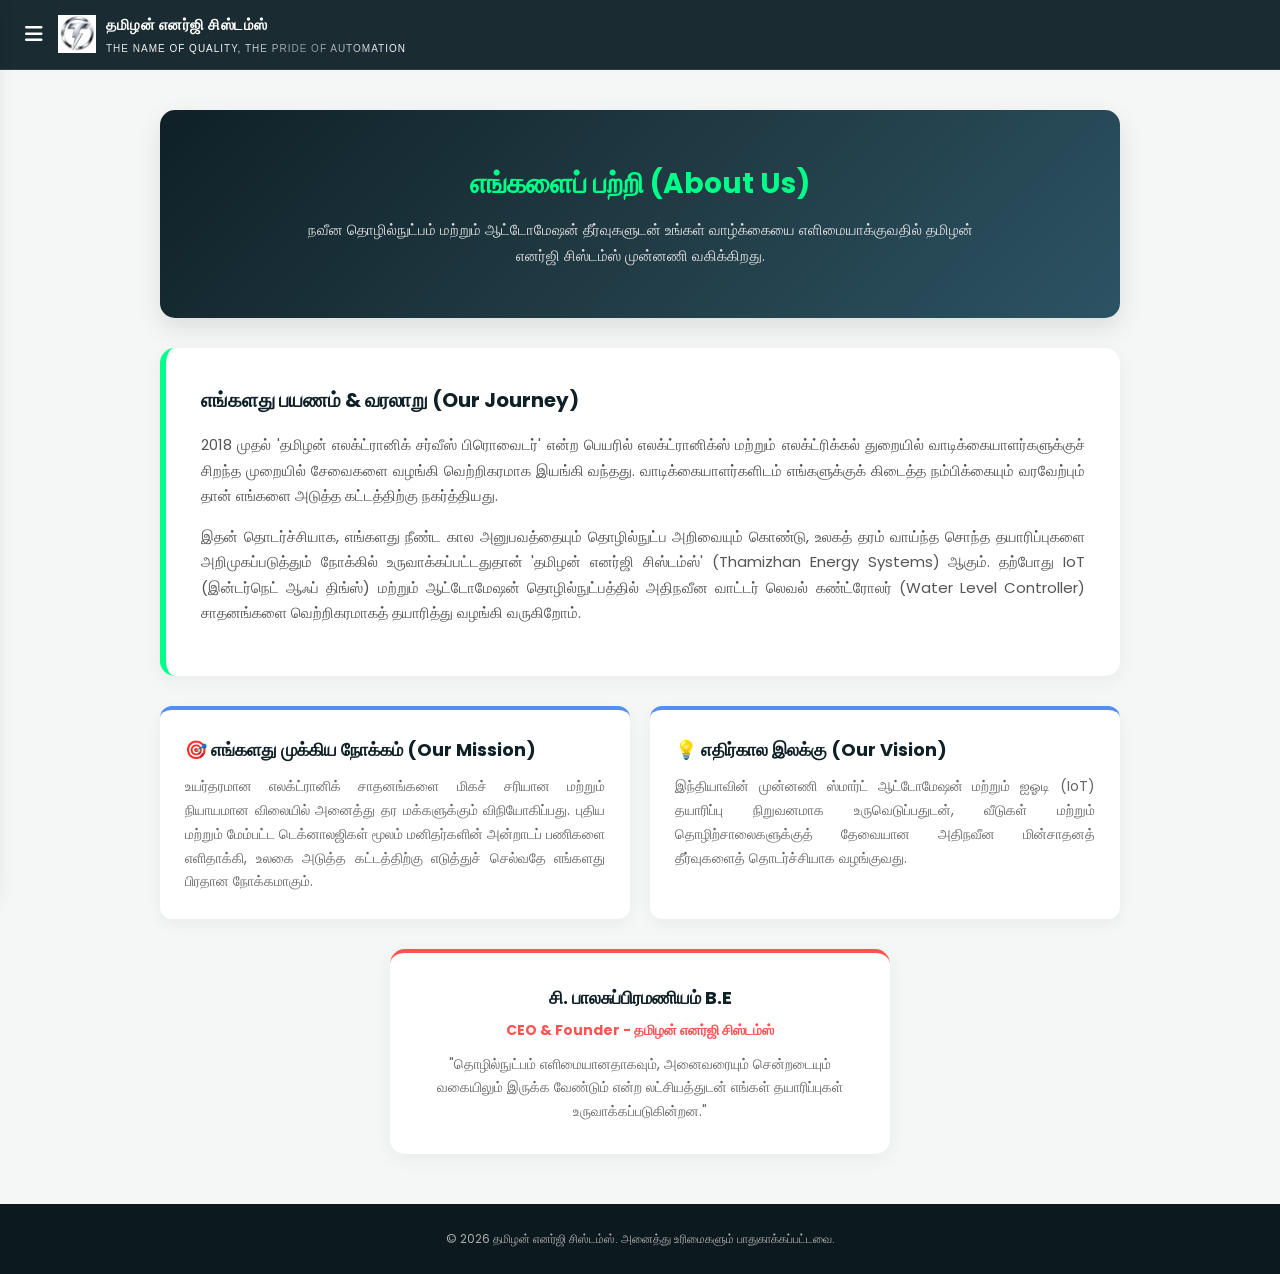
==== commit 7f83d8b7: "Update aboutus.html" ====
--- a/aboutus.html
+++ b/aboutus.html
@@ -3,21 +3,17 @@
 <head>
     <meta charset="UTF-8">
     <meta name="viewport" content="width=device-width, initial-scale=1.0">
-    <title>வேலைவாய்ப்பு (Career) | தமிழன் எனர்ஜி சிஸ்டம்ஸ்</title>
+    <title>எங்களைப் பற்றி (About Us) | தமிழன் எனர்ஜி சிஸ்டம்ஸ்</title>
     <link href="https://fonts.googleapis.com/css2?family=Poppins:wght@300;400;500;600;700&display=swap" rel="stylesheet">
     <link rel="stylesheet" href="https://cdnjs.cloudflare.com/ajax/libs/font-awesome/6.4.0/css/all.min.css">
-    
+
+    <link rel="manifest" href="manifest.json">
+
     <style>
         * { margin: 0; padding: 0; box-sizing: border-box; font-family: 'Poppins', sans-serif; }
-        
-        body { 
-            background: linear-gradient(135deg, #0f2027, #203a43, #2c5364); 
-            color: #333; 
-            line-height: 1.6; 
-            min-height: 100vh;
-        }
-        
-        /* MNC Style Header */
+        body { background-color: #f4f7f6; color: #333; line-height: 1.7; overflow-x: hidden; }
+        a { text-decoration: none; color: inherit; transition: 0.3s; }
+
         header { 
             background: rgba(15, 32, 39, 0.95); 
             backdrop-filter: blur(10px);
@@ -34,7 +30,6 @@
         .brand-section { display: flex; align-items: center; gap: 10px; }
         .logo-img { height: 38px; width: auto; object-fit: contain; }
         
-        /* Chrome Finish Tagline Styling */
         .brand-title h1 { 
             font-size: 15px; 
             color: #ffffff; 
@@ -52,7 +47,7 @@
             letter-spacing: 1px;
             white-space: nowrap;
         }
-        
+
         .menu-btn { 
             background: transparent; 
             border: none; 
@@ -92,45 +87,35 @@
         }
         .lang-sidebar-btn:hover { background: #00ff88; color: #0f2027; }
 
-        .container { max-width: 850px; margin: 30px auto; padding: 0 15px; }
-        
-        .job-card { 
-            background: rgba(255, 255, 255, 0.95); 
-            backdrop-filter: blur(10px); 
-            padding: 20px; 
-            border-radius: 12px; 
-            box-shadow: 0 5px 15px rgba(0,0,0,0.15); 
-            margin-bottom: 20px; 
-            border-left: 5px solid #00ff88; 
-        }
-        .job-card h3 { color: #0f2027; font-size: 16px; margin-bottom: 8px; }
-        .job-card p { font-size: 12px; color: #555; margin-bottom: 6px; }
-
-        .apply-box { 
-            background: rgba(255, 255, 255, 0.95); 
-            backdrop-filter: blur(10px); 
-            padding: 25px; 
-            border-radius: 12px; 
-            box-shadow: 0 8px 25px rgba(0,0,0,0.15); 
-        }
-        .apply-box h3 { color: #0f2027; margin-bottom: 15px; font-size: 16px; display: flex; align-items: center; gap: 8px; }
-        
-        .form-group { margin-bottom: 12px; }
-        .form-group label { display: block; font-size: 11px; font-weight: 600; color: #444; margin-bottom: 4px; }
-        input, select, textarea { width: 100%; padding: 8px; border: 1px solid #ddd; border-radius: 6px; font-size: 12px; outline: none; background: #fafafa; }
-        input:focus, select:focus, textarea:focus { border-color: #00ff88; background: #fff; }
-        
-        .btn { background: #00ff88; color: #0f2027; border: none; padding: 10px; border-radius: 6px; font-weight: 700; cursor: pointer; font-size: 13px; width: 100%; transition: 0.2s; }
-        .btn:hover { background: #00cc6a; }
-        
-        footer { background: rgba(12, 26, 31, 0.95); color: #aaa; padding: 20px; text-align: center; font-size: 12px; margin-top: 40px; border-top: 1px solid rgba(255,255,255,0.05); }
-        
+        .container { max-width: 1000px; margin: 40px auto; padding: 0 20px; }
+        
+        .about-hero { background: linear-gradient(135deg, #0f2027, #203a43, #2c5364); color: white; padding: 50px 30px; border-radius: 15px; text-align: center; margin-bottom: 30px; box-shadow: 0 10px 25px rgba(0,0,0,0.1); }
+        .about-hero h2 { font-size: 28px; margin-bottom: 10px; color: #00ff88; }
+        .about-hero p { font-size: 15px; color: #ddd; max-width: 700px; margin: 0 auto; }
+
+        .content-card { background: white; padding: 35px; border-radius: 15px; box-shadow: 0 5px 20px rgba(0,0,0,0.05); margin-bottom: 30px; border-left: 6px solid #00ff88; }
+        .content-card h3 { font-size: 20px; color: #0f2027; margin-bottom: 15px; }
+        .content-card p { font-size: 15px; color: #555; margin-bottom: 15px; text-align: justify; }
+
+        .vision-mission-grid { display: grid; grid-template-columns: repeat(auto-fit, minmax(280px, 1fr)); gap: 20px; margin-bottom: 30px; }
+        .vm-card { background: white; padding: 25px; border-radius: 12px; box-shadow: 0 5px 15px rgba(0,0,0,0.05); border-top: 4px solid #528FF0; }
+        .vm-card h4 { font-size: 18px; color: #0f2027; margin-bottom: 10px; }
+        .vm-card p { font-size: 14px; color: #666; text-align: justify; }
+
+        .founder-section { background: white; padding: 30px; border-radius: 15px; box-shadow: 0 5px 20px rgba(0,0,0,0.05); text-align: center; border-top: 4px solid #ff5252; max-width: 500px; margin: 0 auto 30px auto; }
+        .founder-section h3 { font-size: 18px; color: #0f2027; margin-bottom: 5px; }
+        .founder-section .title { font-size: 14px; color: #ff5252; font-weight: 700; margin-bottom: 10px; }
+        .founder-section p { font-size: 14px; color: #666; }
+
+        footer { background: #0c1a1f; color: #aaa; padding: 25px; text-align: center; font-size: 12px; margin-top: 50px; }
         .overlay { position: fixed; top: 0; left: 0; width: 100%; height: 100%; background: rgba(0,0,0,0.5); backdrop-filter: blur(3px); display: none; z-index: 2500; }
         .overlay.active { display: block; }
 
-        @media(max-width: 480px) {
+        @media (max-width: 480px) {
             .brand-tagline { font-size: 7px; letter-spacing: 0.5px; }
             .brand-title h1 { font-size: 12px; }
+            .about-hero h2 { font-size: 22px; }
+            .content-card { padding: 20px; }
         }
     </style>
 </head>
@@ -156,7 +141,7 @@
             <li><a href="index.html"><i class="fas fa-home"></i> <span data-ta="🏠 முகப்பு" data-en="🏠 Home">🏠 முகப்பு</span></a></li>
             <li><a href="shop.html"><i class="fas fa-store"></i> <span data-ta="🛒 ஆன்லைன் ஸ்டோர் (Shop)" data-en="🛒 Online Store (Shop)">ஆன்லைன் ஸ்டோர் (Shop)</span></a></li>
             <li><a href="dashboard.html"><i class="fas fa-network-wired"></i> <span data-ta="🌐 IoT டேஷ்போர்டு" data-en="🌐 IoT Dashboard">🌐 IoT டேஷ்போர்டு</span></a></li>
-            <li><a href="career.html"><i class="fas fa-briefcase"></i> <span data-ta="📄 வேலைவாய்ப்பு (Career)" data-en="📄 Career">வேலைவாய்ப்பு (Career)</span></a></li>
+            <li><a href="career.html"><i class="fas fa-briefcase"></i> <span data-ta="📄 வேலைவாய்ப்பு (Career)" data-en="📄 Career">📄 வேலைவாய்ப்பு (Career)</span></a></li>
             <li><a href="contact.html"><i class="fas fa-envelope"></i> <span data-ta="📞 தொடர்புக்கு" data-en="📞 Contact">📞 தொடர்புக்கு</span></a></li>
             <li><a href="aboutus.html"><i class="fas fa-info-circle"></i> <span data-ta="ℹ️ எங்களைப் பற்றி" data-en="ℹ️ About Us">ℹ️ எங்களைப் பற்றி</span></a></li>
             <li><button class="lang-sidebar-btn" id="langSidebarBtn" onclick="toggleLanguage()">English</button></li>
@@ -165,60 +150,40 @@
     <div class="overlay" id="overlay" onclick="toggleSidebar()"></div>
 
     <div class="container">
-        <h2 style="margin-bottom: 20px; color: #fff; text-align: center; font-size: 20px;" data-ta="🔥 காலிப்பணியிடங்கள் (Current Openings)" data-en="🔥 Current Openings">🔥 காலிப்பணியிடங்கள் (Current Openings)</h2>
-
-        <div class="job-card">
-            <h3>1. PCB டிசைன் இன்ஜினியர் (PCB Design Engineer)</h3>
-            <p><b data-ta="தகுதி:" data-en="Qualification:">தகுதி:</b> B.E / B.Tech (ECE/EEE) அல்லது சம்மந்தப்பட்ட துறையில் முன்அனுபவம்.</p>
-            <p><b data-ta="விவரம்:" data-en="Description:">விவரம்:</b> எலக்ட்ரானிக்ஸ் சர்க்யூட் போர்டு டிசைனிங் மற்றும் புரோட்டோடைப்பிங் வேலைகள்.</p>
-        </div>
-
-        <div class="job-card" style="border-left-color: #2196F3;">
-            <h3>2. கணக்காளர் (Accountant)</h3>
-            <p><b data-ta="தகுதி:" data-en="Qualification:">தகுதி:</b> B.Com / M.Com அல்லது கணக்கியல் துறையில் அனுபவம்.</p>
-            <p><b data-ta="விவரம்:" data-en="Description:">விவரம்:</b> GST, டேலி (Tally) மற்றும் நிறுவனத்தின் வரவு-செலவு கணக்குகளைப் பராமரித்தல்.</p>
-        </div>
-
-        <div class="apply-box">
-            <h3 data-ta="📝 வேலைக்கு விண்ணப்பிக்க" data-en="📝 Job Application Form"><i class="fas fa-file-signature" style="color:#00ff88;"></i> வேலைக்கு விண்ணப்பிக்க</h3>
-            <form id="jobApplicationForm" onsubmit="submitApplication(event)">
-                <div class="form-group">
-                    <label data-ta="விருக்கும் வேலை (Job Role)" data-en="Job Role">விருக்கும் வேலை (Job Role)</label>
-                    <select id="jobRole" required>
-                        <option value="PCB Design Engineer">PCB டிசைன் இன்ஜினியர்</option>
-                        <option value="Accountant">கணக்காளர் (Accountant)</option>
-                    </select>
-                </div>
-                <div class="form-group">
-                    <label data-ta="முழுப் பெயர் (Full Name)" data-en="Full Name">முழுப் பெயர் (Full Name)</label>
-                    <input type="text" id="applicantName" placeholder="உங்களது பெயரை உள்ளிடவும்" required>
-                </div>
-                <div class="form-group">
-                    <label data-ta="பிறந்த தேதி (Date of Birth)" data-en="Date of Birth">பிறந்த தேதி (Date of Birth)</label>
-                    <input type="date" id="applicantDOB" required>
-                </div>
-                <div class="form-group">
-                    <label data-ta="மொபைல் எண் & ஈமெயில் (Phone & Email)" data-en="Phone & Email">மொபைல் எண் & ஈமெயில் (Phone & Email)</label>
-                    <input type="text" id="applicantContact" placeholder="Phone / Email" required>
-                </div>
-                <div class="form-group">
-                    <label data-ta="முகவரி (Address)" data-en="Address">முகவரி (Address)</label>
-                    <textarea id="applicantAddress" rows="2" placeholder="உங்கள் முகவரியை உள்ளிடவும்" required></textarea>
-                </div>
-                <div class="form-group">
-                    <label data-ta="கல்வித் தகுதி & அனுபவம் (Qualification & Description)" data-en="Qualification & Description">கல்வித் தகுதி & அனுபவம் (Qualification & Description)</label>
-                    <textarea id="applicantDesc" rows="3" placeholder="உங்கள் கல்வி மற்றும் முந்தைய அனுபவத்தைப் பற்றி எழுதவும்" required></textarea>
-                </div>
-                <div class="form-group">
-                    <label data-ta="ரெஸ்யூம் அப்லோட் (Upload Resume - PDF/Doc)" data-en="Upload Resume (PDF/Doc)">ரெஸ்யூம் அப்லோட் (Upload Resume - PDF/Doc)</label>
-                    <input type="file" id="applicantResume" accept=".pdf,.doc,.docx" required>
-                </div>
-                <button type="submit" class="btn" data-ta="விண்ணப்பத்தைச் சமர்ப்பிக்கவும்" data-en="Submit Application">விண்ணப்பத்தைச் சமர்ப்பிக்கவும்</button>
-            </form>
-        </div>
+        
+        <div class="about-hero">
+            <h2 data-ta="எங்களைப் பற்றி (About Us)" data-en="About Us">எங்களைப் பற்றி (About Us)</h2>
+            <p data-ta="நவீன தொழில்நுட்பம் மற்றும் ஆட்டோமேஷன் தீர்வுகளுடன் உங்கள் வாழ்க்கையை எளிமையாக்குவதில் தமிழன் எனர்ஜி சிஸ்டம்ஸ் முன்னணி வகிக்கிறது." data-en="Thamizhan Energy Systems leads in simplifying your life with modern technology and automation solutions.">நவீன தொழில்நுட்பம் மற்றும் ஆட்டோமேஷன் தீர்வுகளுடன் உங்கள் வாழ்க்கையை எளிமையாக்குவதில் தமிழன் எனர்ஜி சிஸ்டம்ஸ் முன்னணி வகிக்கிறது.</p>
+        </div>
+
+        <div class="content-card">
+            <h3 data-ta="எங்களது பயணம் & வரலாறு (Our Journey)" data-en="Our Journey">எங்களது பயணம் & வரலாறு (Our Journey)</h3>
+            <p data-ta="2018 முதல் 'தமிழன் எலக்ட்ரானிக் சர்வீஸ் பிரொவைடர்' என்ற பெயரில் எலக்ட்ரானிக்ஸ் மற்றும் எலக்ட்ரிக்கல் துறையில் வாடிக்கையாளர்களுக்குச் சிறந்த முறையில் சேவைகளை வழங்கி வெற்றிகரமாக இயங்கி வந்தது. வாடிக்கையாளர்களிடம் எங்களுக்குக் கிடைத்த நம்பிக்கையும் வரவேற்பும் தான் எங்களை அடுத்த கட்டத்திற்கு நகர்த்தியது." data-en="Since 2018, we have been successfully operating as a service provider in the electronics and electrical sector under the name 'Thamizhan Electronic Service Provider'. The trust and welcome we received from our customers pushed us to the next level.">2018 முதல் <b>'தமிழன் எலக்ட்ரானிக் சர்வீஸ் பிரொவைடர்'</b> என்ற பெயரில் எலக்ட்ரானிக்ஸ் மற்றும் எலக்ட்ரிக்கல் துறையில் வாடிக்கையாளர்களுக்குச் சிறந்த முறையில் சேவைகளை வழங்கி வெற்றிகரமாக இயங்கி வந்தது. வாடிக்கையாளர்களிடம் எங்களுக்குக் கிடைத்த நம்பிக்கையும் வரவேற்பும் தான் எங்களை அடுத்த கட்டத்திற்கு நகர்த்தியது.</p>
+            <p data-ta="இதன் தொடர்ச்சியாக, எங்களது நீண்ட கால அனுபவத்தையும் தொழில்நுட்ப அறிவையும் கொண்டு, உலகத் தரம் வாய்ந்த சொந்த தயாரிப்புகளை அறிமுகப்படுத்தும் நோக்கில் உருவாக்கப்பட்டதுதான் 'தமிழன் எனர்ஜி சிஸ்டம்ஸ்' (Thamizhan Energy Systems) ஆகும். தற்போது IoT (இன்டர்நெட் ஆஃப் திங்ஸ்) மற்றும் ஆட்டோமேஷன் தொழில்நுட்பத்தில் அதிநவீன வாட்டர் லெவல் கண்ட்ரோலர் (Water Level Controller) சாதனங்களை வெற்றிகரமாகத் தயாரித்து வழங்கி வருகிறோம்." data-en="Following this, with our long-term experience and technical knowledge, 'Thamizhan Energy Systems' was created with the aim of introducing world-class own products. Currently, we successfully manufacture and supply state-of-the-art Water Level Controller devices in IoT and automation technology.">இதன் தொடர்ச்சியாக, எங்களது நீண்ட கால அனுபவத்தையும் தொழில்நுட்ப அறிவையும் கொண்டு, உலகத் தரம் வாய்ந்த சொந்த தயாரிப்புகளை அறிமுகப்படுத்தும் நோக்கில் உருவாக்கப்பட்டதுதான் <b>'தமிழன் எனர்ஜி சிஸ்டம்ஸ்' (Thamizhan Energy Systems)</b> ஆகும். தற்போது IoT (இன்டர்நெட் ஆஃப் திங்ஸ்) மற்றும் ஆட்டோமேஷன் தொழில்நுட்பத்தில் அதிநவீன வாட்டர் லெவல் கண்ட்ரோலர் (Water Level Controller) சாதனங்களை வெற்றிகரமாகத் தயாரித்து வழங்கி வருகிறோம்.</p>
+        </div>
+
+        <div class="vision-mission-grid">
+            <div class="vm-card">
+                <h4 data-ta="🎯 எங்களது முக்கிய நோக்கம் (Our Mission)" data-en="🎯 Our Mission">🎯 எங்களது முக்கிய நோக்கம் (Our Mission)</h4>
+                <p data-ta="உயர்தரமான எலக்ட்ரானிக் சாதனங்களை மிகச் சரியான மற்றும் நியாயமான விலையில் அனைத்து தர மக்களுக்கும் விநியோகிப்பது. புதிய மற்றும் மேம்பட்ட டெக்னாலஜிகள் மூலம் மனிதர்களின் அன்றாடப் பணிகளை எளிதாக்கி, உலகை அடுத்த கட்டத்திற்கு எடுத்துச் செல்வதே எங்களது பிரதான நோக்கமாகும்." data-en="To distribute high-quality electronic devices at very fair and reasonable prices to all strata of people. Our main objective is to simplify people's daily chores through new and advanced technologies and take the world to the next level.">உயர்தரமான எலக்ட்ரானிக் சாதனங்களை மிகச் சரியான மற்றும் நியாயமான விலையில் அனைத்து தர மக்களுக்கும் விநியோகிப்பது. புதிய மற்றும் மேம்பட்ட டெக்னாலஜிகள் மூலம் மனிதர்களின் அன்றாடப் பணிகளை எளிதாக்கி, உலகை அடுத்த கட்டத்திற்கு எடுத்துச் செல்வதே எங்களது பிரதான நோக்கமாகும்.</p>
+            </div>
+            <div class="vm-card">
+                <h4 data-ta="💡 எதிர்கால இலக்கு (Our Vision)" data-en="💡 Our Vision">💡 எதிர்கால இலக்கு (Our Vision)</h4>
+                <p data-ta="இந்தியாவின் முன்னணி ஸ்மார்ட் ஆட்டோமேஷன் மற்றும் ஐஓடி (IoT) தயாரிப்பு நிறுவனமாக உருவெடுப்பதுடன், வீடுகள் மற்றும் தொழிற்சாலைகளுக்குத் தேவையான அதிநவீன மின்சாதனத் தீர்வுகளைத் தொடர்ச்சியாக வழங்குவது." data-en="To emerge as India's leading smart automation and IoT manufacturing company, and continuously provide state-of-the-art electrical appliance solutions required for homes and industries.">இந்தியாவின் முன்னணி ஸ்மார்ட் ஆட்டோமேஷன் மற்றும் ஐஓடி (IoT) தயாரிப்பு நிறுவனமாக உருவெடுப்பதுடன், வீடுகள் மற்றும் தொழிற்சாலைகளுக்குத் தேவையான அதிநவீன மின்சாதனத் தீர்வுகளைத் தொடர்ச்சியாக வழங்குவது.</p>
+            </div>
+        </div>
+
+        <div class="founder-section">
+            <h3 data-ta="சி. பாலசுப்பிரமணியம் B.E" data-en="C. Balasubramanian B.E">சி. பாலசுப்பிரமணியம் B.E</h3>
+            <div class="title" data-ta="CEO & Founder - தமிழன் எனர்ஜி சிஸ்டம்ஸ்" data-en="CEO & Founder - Thamizhan Energy Systems">CEO & Founder - தமிழன் எனர்ஜி சிஸ்டம்ஸ்</div>
+            <p data-ta='"தொழில்நுட்பம் எளிமையானதாகவும், அனைவரையும் சென்றடையும் வகையிலும் இருக்க வேண்டும் என்ற லட்சியத்துடன் எங்கள் தயாரிப்புகள் உருவாக்கப்படுகின்றன."' data-en='"Our products are created with the ambition that technology should be simple and accessible to everyone.'">"தொழில்நுட்பம் எளிமையானதாகவும், அனைவரையும் சென்றடையும் வகையிலும் இருக்க வேண்டும் என்ற லட்சியத்துடன் எங்கள் தயாரிப்புகள் உருவாக்கப்படுகின்றன."</p>
+        </div>
+
     </div>
 
-    <footer><p data-ta="&copy; 2026 தமிழன் எனர்ஜி சிஸ்டம்ஸ்." data-en="&copy; 2026 Thamizhan Energy Systems.">&copy; 2026 தமிழன் எனர்ஜி சிஸ்டம்ஸ்.</p></footer>
+    <footer>
+        <p data-ta="&copy; 2026 தமிழன் எனர்ஜி சிஸ்டம்ஸ். அனைத்து உரிமைகளும் பாதுகாக்கப்பட்டவை." data-en="&copy; 2026 Thamizhan Energy Systems. All Rights Reserved.">&copy; 2026 தமிழன் எனர்ஜி சிஸ்டம்ஸ். அனைத்து உரிமைகளும் பாதுகாக்கப்பட்டவை.</p>
+    </footer>
 
     <script>
         function toggleSidebar() {
@@ -255,39 +220,7 @@
         document.addEventListener("DOMContentLoaded", function() {
             applyLanguage();
         });
-
-        function submitApplication(event) {
-            event.preventDefault();
-
-            let role = document.getElementById('jobRole').value;
-            let name = document.getElementById('applicantName').value.trim();
-            let dob = document.getElementById('applicantDOB').value;
-            let contact = document.getElementById('applicantContact').value.trim();
-            let address = document.getElementById('applicantAddress').value.trim();
-            let desc = document.getElementById('applicantDesc').value.trim();
-            let resumeInput = document.getElementById('applicantResume');
-
-            let resumeName = resumeInput.files.length > 0 ? resumeInput.files[0].name : "No file uploaded";
-
-            let newApp = {
-                id: 'JOB-' + Math.floor(1000 + Math.random() * 9000),
-                role: role,
-                name: name,
-                dob: dob,
-                contact: contact,
-                address: address,
-                desc: desc,
-                resume: resumeName,
-                date: new Date().toLocaleDateString()
-            };
-
-            let allApps = JSON.parse(localStorage.getItem('jobApplications')) || [];
-            allApps.push(newApp);
-            localStorage.setItem('jobApplications', JSON.stringify(allApps));
-
-            alert(currentLang === 'ta' ? "உங்களது விண்ணப்பம் வெற்றிகரமாகச் சமர்ப்பிக்கப்பட்டது!" : "Your application has been submitted successfully!");
-            document.getElementById('jobApplicationForm').reset();
-        }
     </script>
+
 </body>
 </html>
